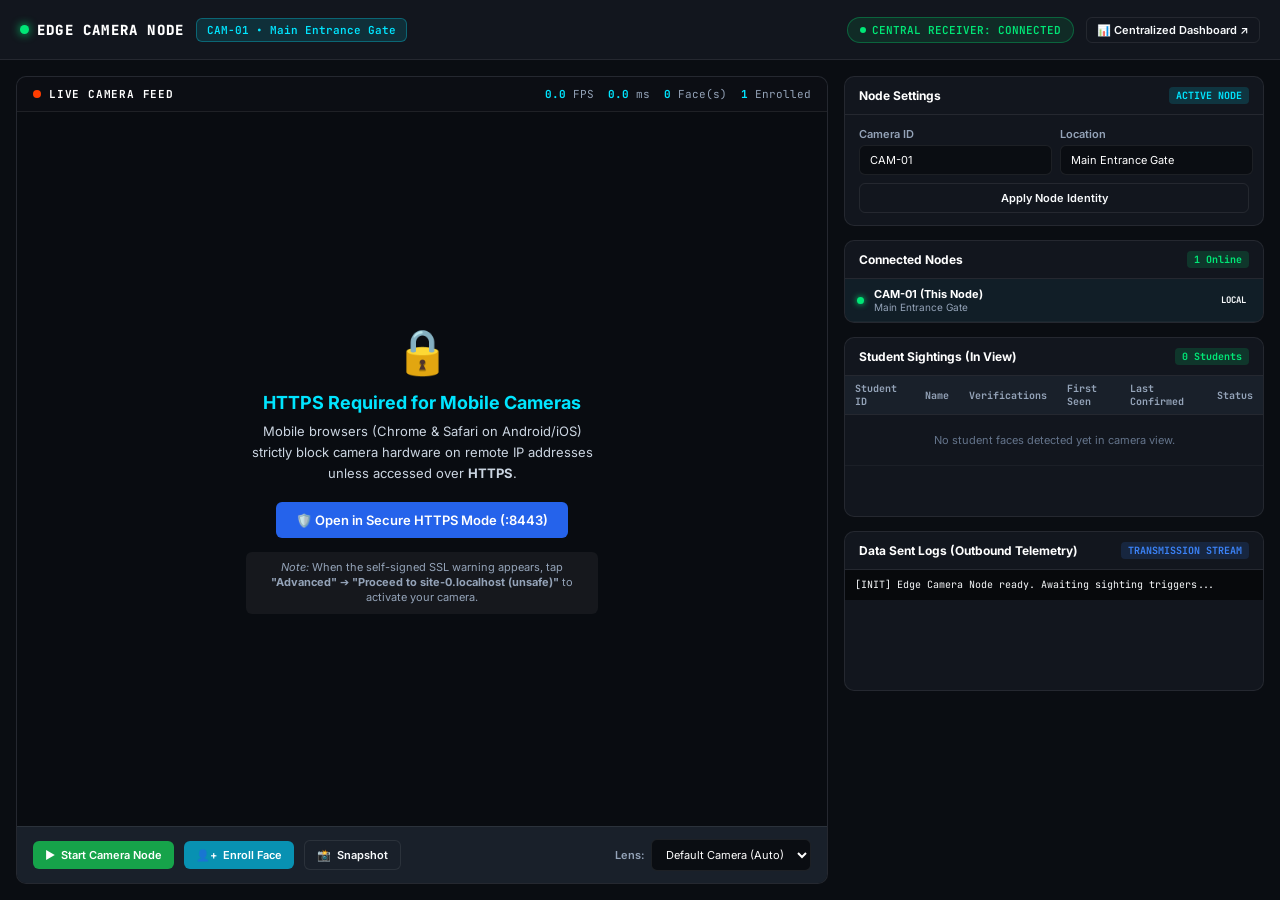
==== web_node/static/index.html @ 107c3bbb "love fix" ====
<!DOCTYPE html>
<html lang="en">
<head>
  <meta charset="UTF-8">
  <meta name="viewport" content="width=device-width, initial-scale=1.0, maximum-scale=1.0, user-scalable=no">
  <title>Edge Camera Node Station • Real-Time Face Recognition</title>
  <link rel="stylesheet" href="styles.css">
  <link rel="preconnect" href="https://fonts.googleapis.com">
  <link rel="preconnect" href="https://fonts.gstatic.com" crossorigin>
  <link href="https://fonts.googleapis.com/css2?family=JetBrains+Mono:wght@400;600;700&family=Inter:wght@400;500;600;700&display=swap" rel="stylesheet">
</head>
<body>
  <div class="node-app-shell">
    <!-- Top Header -->
    <header class="node-header">
      <div class="header-left">
        <div class="node-pulse">
          <span class="live-dot"></span>
          <span class="brand-text">EDGE CAMERA NODE</span>
        </div>
        <div class="header-node-badge" id="headerNodeBadge">CAM-01 • Main Entrance Gate</div>
      </div>

      <div class="header-right">
        <div class="status-chip" id="centralLinkStatus">
          <span class="chip-dot"></span>
          <span class="chip-text">CENTRAL RECEIVER: CONNECTED</span>
        </div>
        <a href="/dashboard" class="btn btn-outline btn-sm" target="_blank" title="Open Master Centralized Dashboard">
          📊 Centralized Dashboard ↗
        </a>
      </div>
    </header>

    <!-- Main Workspace -->
    <main class="node-main-layout">
      <!-- Left Column: Camera Viewport -->
      <section class="camera-viewport-card">
        <div class="viewport-hud-bar">
          <div class="hud-left">
            <span class="rec-indicator"></span>
            <span class="hud-title">LIVE CAMERA FEED</span>
          </div>
          <div class="viewport-metrics">
            <span class="metric-item"><strong id="metricFps">0.0</strong> FPS</span>
            <span class="metric-item"><strong id="metricLatency">0.0</strong> ms</span>
            <span class="metric-item"><strong id="metricFaces">0</strong> Face(s)</span>
            <span class="metric-item"><strong id="metricEnrolled">1</strong> Enrolled</span>
          </div>
        </div>

        <!-- Video Screen Container -->
        <div class="viewport-screen-container">
          <video id="webcamVideo" autoplay playsinline muted></video>
          <canvas id="outputCanvas"></canvas>

          <!-- Sighting Broadcast Banner -->
          <div class="event-banner" id="eventBanner">
            <div class="banner-icon">⚡</div>
            <div class="banner-content">
              <span class="banner-title">SIGHTING VERIFIED & DISPATCHED</span>
              <span class="banner-desc" id="bannerDesc">Student [2410719] Pranjal yadav • 100% Match</span>
            </div>
            <span class="banner-badge">ACK RECEIVED</span>
          </div>

          <!-- Standby Overlay -->
          <div class="standby-overlay" id="standbyOverlay">
            <div class="standby-box" id="standbyBox">
              <div class="standby-icon">📷</div>
              <h3>Camera Node Standby</h3>
              <p>Click "Start Camera Node" below to stream live video to the YuNet + SFace recognition pipeline.</p>
              <button class="btn btn-primary btn-lg" id="btnStartOverlay">
                ▶ Start Camera Node
              </button>
            </div>
          </div>
        </div>

        <!-- Camera Toolbar -->
        <div class="camera-toolbar">
          <div class="toolbar-left">
            <button class="btn btn-success" id="btnToggleCamera">
              <span class="btn-icon">▶</span> <span id="btnCameraText">Start Camera Node</span>
            </button>
            <button class="btn btn-accent" id="btnEnrollModal" title="Enroll Face currently in view">
              <span class="btn-icon">👤+</span> Enroll Face
            </button>
            <button class="btn btn-secondary" id="btnSnapshot" title="Save annotated snapshot">
              <span class="btn-icon">📸</span> Snapshot
            </button>
          </div>

          <div class="toolbar-right">
            <div class="control-group">
              <label for="cameraSelect">Lens:</label>
              <select id="cameraSelect" class="form-select"></select>
            </div>
          </div>
        </div>
      </section>

      <!-- Right Column: Settings, Connected Nodes, Deduplicated Student Logs & Data Sent Logs -->
      <aside class="node-sidebar">

        <!-- 1. Node Settings Card -->
        <div class="card settings-card">
          <div class="card-header">
            <h4>Node Settings</h4>
            <span class="pill-badge pill-cyan">ACTIVE NODE</span>
          </div>
          <div class="card-body">
            <div class="form-row">
              <div class="form-group">
                <label for="inputCameraId">Camera ID</label>
                <input type="text" id="inputCameraId" class="form-input" value="CAM-01">
              </div>
              <div class="form-group">
                <label for="inputLocation">Location</label>
                <input type="text" id="inputLocation" class="form-input" value="Main Entrance Gate">
              </div>
            </div>
            <button class="btn btn-outline btn-block" id="btnApplyConfig">Apply Node Identity</button>
          </div>
        </div>

        <!-- 2. Connected Nodes Card -->
        <div class="card connected-nodes-card">
          <div class="card-header">
            <h4>Connected Nodes</h4>
            <span class="pill-badge pill-green" id="connectedCountBadge">1 Online</span>
          </div>
          <div class="card-body p-0">
            <div class="connected-list" id="connectedNodesList">
              <div class="connected-item current">
                <div class="node-dot online"></div>
                <div class="node-info">
                  <span class="node-name" id="sidebarCurrentNode">CAM-01 (This Node)</span>
                  <span class="node-sub" id="sidebarCurrentLoc">Main Entrance Gate</span>
                </div>
                <span class="node-badge">LOCAL</span>
              </div>
            </div>
          </div>
        </div>

        <!-- 3. Student Sightings Log (Deduplicated - Show Once Even If Verified Multiple Times) -->
        <div class="card student-log-card">
          <div class="card-header">
            <h4>Student Sightings (In View)</h4>
            <span class="pill-badge pill-green" id="studentCountBadge">0 Students</span>
          </div>
          <div class="card-body p-0">
            <div class="student-table-wrap">
              <table class="student-table">
                <thead>
                  <tr>
                    <th>Student ID</th>
                    <th>Name</th>
                    <th>Verifications</th>
                    <th>First Seen</th>
                    <th>Last Confirmed</th>
                    <th>Status</th>
                  </tr>
                </thead>
                <tbody id="studentTableBody">
                  <tr class="empty-row">
                    <td colspan="6">No student faces detected yet in camera view.</td>
                  </tr>
                </tbody>
              </table>
            </div>
          </div>
        </div>

        <!-- 4. Data Sent Logs (Transmission Terminal) -->
        <div class="card data-sent-card">
          <div class="card-header">
            <h4>Data Sent Logs (Outbound Telemetry)</h4>
            <span class="pill-badge pill-terminal">TRANSMISSION STREAM</span>
          </div>
          <div class="card-body p-0">
            <div class="terminal-log-wrap" id="dataSentTerminal">
              <div class="term-line info">[INIT] Edge Camera Node ready. Awaiting sighting triggers...</div>
            </div>
          </div>
        </div>

      </aside>
    </main>

    <!-- Quick Face Enrollment Modal -->
    <div class="modal-backdrop" id="enrollModal">
      <div class="modal-dialog">
        <div class="modal-header">
          <h3>Enroll Authorized Student Face</h3>
          <button class="modal-close" id="btnCloseModal">&times;</button>
        </div>
        <div class="modal-body">
          <p class="modal-sub">The face currently detected by this camera node will be extracted into a 128-d biometric template.</p>
          <div class="enroll-preview-box">
            <canvas id="enrollCanvas"></canvas>
            <div class="enroll-preview-caption">Frame Captured from Camera Node</div>
          </div>
          <div class="form-group">
            <label for="enrollStudentId">Student ID *</label>
            <input type="text" id="enrollStudentId" class="form-input" placeholder="e.g. 2410719" required>
          </div>
          <div class="form-group">
            <label for="enrollName">Full Name *</label>
            <input type="text" id="enrollName" class="form-input" placeholder="e.g. Pranjal yadav" required>
          </div>
          <div class="form-row">
            <div class="form-group">
              <label for="enrollDept">Department</label>
              <input type="text" id="enrollDept" class="form-input" value="Engineering">
            </div>
            <div class="form-group">
              <label for="enrollBatch">Batch</label>
              <input type="text" id="enrollBatch" class="form-input" value="2026">
            </div>
          </div>
          <div class="modal-error" id="enrollError"></div>
        </div>
        <div class="modal-footer">
          <button class="btn btn-secondary" id="btnCancelEnroll">Cancel</button>
          <button class="btn btn-primary" id="btnSubmitEnroll">Save & Enroll Template</button>
        </div>
      </div>
    </div>
  </div>

  <script src="app.js"></script>
</body>
</html>
---- web_node/static/styles.css ----
/* ==============================================================================
   Edge Camera Node & Centralized Dashboard Stylesheet
   Modern Cyber/Dark Slate Theme - Minimal Node & Comprehensive Dashboard
   ============================================================================== */

:root {
  --bg-primary: #0a0d12;
  --bg-secondary: #12161e;
  --bg-tertiary: #19202a;
  --bg-terminal: #07090c;
  
  --border-subtle: rgba(255, 255, 255, 0.08);
  --border-medium: rgba(255, 255, 255, 0.16);
  --border-focus: #00e5ff;

  --text-main: #f8fafc;
  --text-muted: #94a3b8;
  --text-dim: #64748b;

  --accent-cyan: #00e5ff;
  --accent-green: #00e676;
  --accent-amber: #ffb300;
  --accent-red: #ff3d00;
  --accent-blue: #3b82f6;

  --font-mono: 'JetBrains Mono', monospace;
  --font-sans: 'Inter', system-ui, -apple-system, sans-serif;
  --radius-sm: 6px;
  --radius-md: 10px;
  --radius-lg: 16px;
}

* {
  box-sizing: border-box;
  margin: 0;
  padding: 0;
  -webkit-tap-highlight-color: transparent;
}

body {
  background-color: var(--bg-primary);
  color: var(--text-main);
  font-family: var(--font-sans);
  min-height: 100vh;
  -webkit-font-smoothing: antialiased;
}

/* ==============================================================================
   PART 1: MINIMAL EDGE CAMERA NODE APP (/)
   ============================================================================== */
.node-app-shell {
  display: flex;
  flex-direction: column;
  height: 100vh;
  overflow: hidden;
}

/* Header */
.node-header {
  height: 60px;
  background-color: var(--bg-secondary);
  border-bottom: 1px solid var(--border-subtle);
  display: flex;
  align-items: center;
  justify-content: space-between;
  padding: 0 20px;
  flex-shrink: 0;
  gap: 16px;
  z-index: 10;
}

.header-left, .header-right {
  display: flex;
  align-items: center;
  gap: 12px;
}

.node-pulse {
  display: flex;
  align-items: center;
  gap: 8px;
}

.live-dot {
  width: 9px;
  height: 9px;
  background-color: var(--accent-green);
  border-radius: 50%;
  box-shadow: 0 0 10px var(--accent-green);
  animation: pulse-dot 1.8s infinite ease-in-out;
}

@keyframes pulse-dot {
  0% { transform: scale(0.9); opacity: 0.7; box-shadow: 0 0 4px var(--accent-green); }
  50% { transform: scale(1.2); opacity: 1; box-shadow: 0 0 12px var(--accent-green); }
  100% { transform: scale(0.9); opacity: 0.7; box-shadow: 0 0 4px var(--accent-green); }
}

.brand-text {
  font-family: var(--font-mono);
  font-weight: 800;
  font-size: 14px;
  letter-spacing: 1.2px;
  color: #fff;
}

.header-node-badge {
  background: rgba(0, 229, 255, 0.12);
  color: var(--accent-cyan);
  border: 1px solid rgba(0, 229, 255, 0.3);
  padding: 4px 10px;
  border-radius: var(--radius-sm);
  font-size: 11px;
  font-family: var(--font-mono);
  font-weight: 600;
}

.status-chip {
  display: flex;
  align-items: center;
  gap: 6px;
  background: rgba(0, 230, 118, 0.1);
  border: 1px solid rgba(0, 230, 118, 0.3);
  color: var(--accent-green);
  padding: 5px 12px;
  border-radius: 20px;
  font-size: 11px;
  font-weight: 600;
  font-family: var(--font-mono);
}

.status-chip .chip-dot {
  width: 6px;
  height: 6px;
  border-radius: 50%;
  background-color: currentColor;
}

/* Main Layout Grid */
.node-main-layout {
  flex: 1;
  display: grid;
  grid-template-columns: 1fr 420px;
  gap: 16px;
  padding: 16px;
  overflow: hidden;
}

/* Left Column: Viewport */
.camera-viewport-card {
  background: var(--bg-secondary);
  border: 1px solid var(--border-subtle);
  border-radius: var(--radius-md);
  display: flex;
  flex-direction: column;
  overflow: hidden;
}

.viewport-hud-bar {
  padding: 10px 16px;
  background: rgba(0, 0, 0, 0.35);
  border-bottom: 1px solid var(--border-subtle);
  display: flex;
  align-items: center;
  justify-content: space-between;
}

.hud-left {
  display: flex;
  align-items: center;
  gap: 8px;
}

.rec-indicator {
  width: 8px;
  height: 8px;
  background-color: var(--accent-red);
  border-radius: 50%;
  animation: pulse-red 1.5s infinite;
}

@keyframes pulse-red {
  0%, 100% { opacity: 1; transform: scale(1); }
  50% { opacity: 0.4; transform: scale(0.9); }
}

.hud-title {
  font-size: 11px;
  font-weight: 700;
  letter-spacing: 0.8px;
  font-family: var(--font-mono);
  color: #fff;
}

.viewport-metrics {
  display: flex;
  align-items: center;
  gap: 14px;
  font-family: var(--font-mono);
  font-size: 11px;
  color: var(--text-muted);
}

.metric-item strong { color: var(--accent-cyan); }

/* Screen Viewfinder */
.viewport-screen-container {
  flex: 1;
  background: #000;
  position: relative;
  display: flex;
  align-items: center;
  justify-content: center;
  overflow: hidden;
  min-height: 380px;
}

#webcamVideo {
  position: absolute;
  top: 0;
  left: 0;
  width: 1px;
  height: 1px;
  opacity: 0;
  pointer-events: none;
  z-index: -1;
}

#outputCanvas {
  max-width: 100%;
  max-height: 100%;
  width: auto;
  height: auto;
  object-fit: contain;
  display: block;
}

/* Event Flash Banner */
.event-banner {
  position: absolute;
  top: 14px;
  left: 16px;
  right: 16px;
  background: rgba(0, 230, 118, 0.94);
  color: #032b0f;
  padding: 10px 16px;
  border-radius: var(--radius-sm);
  display: flex;
  align-items: center;
  gap: 12px;
  box-shadow: 0 4px 20px rgba(0, 230, 118, 0.4);
  transform: translateY(-80px);
  opacity: 0;
  transition: all 0.3s cubic-bezier(0.175, 0.885, 0.32, 1.275);
  pointer-events: none;
  z-index: 10;
}

.event-banner.active { transform: translateY(0); opacity: 1; }
.banner-icon { font-size: 20px; }
.banner-content { flex: 1; display: flex; flex-direction: column; }
.banner-title { font-size: 10px; font-weight: 800; font-family: var(--font-mono); }
.banner-desc { font-size: 12px; font-weight: 600; }
.banner-badge {
  background: #054017;
  color: #fff;
  padding: 4px 8px;
  border-radius: 4px;
  font-size: 10px;
  font-weight: 700;
  font-family: var(--font-mono);
}

/* Standby */
.standby-overlay {
  position: absolute;
  inset: 0;
  background: rgba(10, 13, 18, 0.95);
  display: flex;
  align-items: center;
  justify-content: center;
  z-index: 5;
}

.standby-overlay.hidden { display: none; }

.standby-box {
  text-align: center;
  max-width: 400px;
  padding: 24px;
}

.standby-icon { font-size: 44px; margin-bottom: 14px; }
.standby-box h3 { font-size: 18px; margin-bottom: 8px; color: #fff; }
.standby-box p { font-size: 13px; color: var(--text-muted); margin-bottom: 20px; line-height: 1.5; }

/* Camera Toolbar */
.camera-toolbar {
  padding: 12px 16px;
  background: var(--bg-tertiary);
  border-top: 1px solid var(--border-subtle);
  display: flex;
  align-items: center;
  justify-content: space-between;
  gap: 12px;
  flex-wrap: wrap;
}

.toolbar-left, .toolbar-right {
  display: flex;
  align-items: center;
  gap: 10px;
}

.control-group {
  display: flex;
  align-items: center;
  gap: 6px;
  font-size: 11px;
  color: var(--text-muted);
}

/* Right Sidebar */
.node-sidebar {
  display: flex;
  flex-direction: column;
  gap: 14px;
  overflow-y: auto;
}

.card {
  background: var(--bg-secondary);
  border: 1px solid var(--border-subtle);
  border-radius: var(--radius-md);
  display: flex;
  flex-direction: column;
  overflow: hidden;
}

.card-header {
  padding: 10px 14px;
  border-bottom: 1px solid var(--border-subtle);
  display: flex;
  align-items: center;
  justify-content: space-between;
}

.card-header h4 {
  font-size: 12px;
  font-weight: 700;
  color: #fff;
}

.pill-badge {
  font-size: 10px;
  font-family: var(--font-mono);
  padding: 2px 7px;
  border-radius: 4px;
  font-weight: 700;
}

.pill-cyan { background: rgba(0, 229, 255, 0.15); color: var(--accent-cyan); }
.pill-green { background: rgba(0, 230, 118, 0.15); color: var(--accent-green); }
.pill-terminal { background: rgba(59, 130, 246, 0.15); color: var(--accent-blue); }

.card-body { padding: 12px 14px; }
.card-body.p-0 { padding: 0; }

/* Forms */
.form-group {
  margin-bottom: 8px;
  display: flex;
  flex-direction: column;
  gap: 4px;
}

.form-row {
  display: grid;
  grid-template-columns: 1fr 1fr;
  gap: 8px;
}

label {
  font-size: 11px;
  font-weight: 600;
  color: var(--text-muted);
}

.form-input, .form-select {
  background: var(--bg-primary);
  border: 1px solid var(--border-subtle);
  border-radius: var(--radius-sm);
  padding: 7px 10px;
  color: #fff;
  font-size: 11px;
  font-family: var(--font-sans);
  outline: none;
}

.form-input:focus, .form-select:focus {
  border-color: var(--border-focus);
}

.form-input-sm {
  padding: 5px 8px;
  font-size: 11px;
}

/* Buttons */
.btn {
  display: inline-flex;
  align-items: center;
  gap: 6px;
  padding: 7px 12px;
  font-size: 11px;
  font-weight: 600;
  border-radius: var(--radius-sm);
  border: none;
  cursor: pointer;
  transition: all 0.2s;
  font-family: var(--font-sans);
  text-decoration: none;
}

.btn-primary { background: #2563eb; color: #fff; }
.btn-primary:hover { background: #1d4ed8; }

.btn-success { background: #16a34a; color: #fff; }
.btn-success:hover { background: #15803d; }

.btn-accent { background: #0891b2; color: #fff; }
.btn-accent:hover { background: #0e7490; }

.btn-secondary { background: var(--bg-tertiary); color: var(--text-main); border: 1px solid var(--border-subtle); }
.btn-secondary:hover { background: #222b38; }

.btn-outline { background: transparent; border: 1px solid var(--border-subtle); color: var(--text-main); }
.btn-outline:hover { border-color: var(--accent-cyan); color: var(--accent-cyan); }

.btn-block { width: 100%; justify-content: center; }
.btn-sm { padding: 5px 10px; font-size: 11px; }
.btn-lg { padding: 10px 20px; font-size: 13px; }

/* 2. Connected Nodes List */
.connected-list {
  display: flex;
  flex-direction: column;
}

.connected-item {
  padding: 8px 12px;
  border-bottom: 1px solid rgba(255, 255, 255, 0.04);
  display: flex;
  align-items: center;
  gap: 10px;
  font-size: 11px;
}

.connected-item.current {
  background: rgba(0, 229, 255, 0.04);
}

.node-dot {
  width: 7px;
  height: 7px;
  border-radius: 50%;
  flex-shrink: 0;
}

.node-dot.online { background-color: var(--accent-green); box-shadow: 0 0 6px var(--accent-green); }
.node-dot.offline { background-color: var(--accent-red); }

.node-info {
  flex: 1;
  display: flex;
  flex-direction: column;
}

.node-name { font-weight: 700; color: #fff; }
.node-sub { font-size: 10px; color: var(--text-muted); }

.node-badge {
  font-size: 9px;
  font-family: var(--font-mono);
  padding: 2px 5px;
  border-radius: 3px;
  font-weight: 700;
}

.badge-local { background: rgba(0, 229, 255, 0.2); color: var(--accent-cyan); }
.badge-peer { background: rgba(0, 230, 118, 0.2); color: var(--accent-green); }
.badge-off { background: rgba(255, 61, 0, 0.2); color: var(--accent-red); }

/* 3. Deduplicated Student Sighting Table */
.student-log-card {
  min-height: 180px;
}

.student-table-wrap {
  max-height: 200px;
  overflow-y: auto;
}

.student-table {
  width: 100%;
  border-collapse: collapse;
  font-size: 11px;
}

.student-table th {
  background: var(--bg-tertiary);
  color: var(--text-muted);
  font-family: var(--font-mono);
  font-size: 10px;
  padding: 6px 10px;
  text-align: left;
  border-bottom: 1px solid var(--border-subtle);
  position: sticky;
  top: 0;
}

.student-table td {
  padding: 7px 10px;
  border-bottom: 1px solid rgba(255, 255, 255, 0.04);
}

.student-row {
  transition: background 0.3s;
}

.student-row.flash-row {
  background: rgba(0, 230, 118, 0.15) !important;
}

.tag-status {
  padding: 2px 6px;
  border-radius: 3px;
  font-size: 9px;
  font-weight: 700;
  font-family: var(--font-mono);
}

.tag-verified { background: rgba(0, 230, 118, 0.2); color: var(--accent-green); }

.empty-row td {
  text-align: center;
  color: var(--text-dim);
  padding: 18px;
}

/* 4. Data Sent Logs (Terminal) */
.data-sent-card {
  min-height: 160px;
}

.terminal-log-wrap {
  background: var(--bg-terminal);
  max-height: 180px;
  overflow-y: auto;
  padding: 8px 10px;
  font-family: var(--font-mono);
  font-size: 10px;
  display: flex;
  flex-direction: column;
  gap: 4px;
}

.term-line {
  line-height: 1.4;
  word-break: break-all;
}

.term-time { color: var(--text-dim); }
.term-tag {
  padding: 1px 4px;
  border-radius: 2px;
  font-weight: 700;
  font-size: 9px;
}

.tag-sent { background: rgba(0, 230, 118, 0.2); color: var(--accent-green); }
.tag-success { background: rgba(0, 229, 255, 0.2); color: var(--accent-cyan); }
.tag-warn { background: rgba(255, 179, 0, 0.2); color: var(--accent-amber); }
.tag-info { background: rgba(255, 255, 255, 0.1); color: var(--text-muted); }

/* ==============================================================================
   PART 2: CENTRALIZED DASHBOARD STYLES (/dashboard)
   ============================================================================== */
.dashboard-body {
  background-color: var(--bg-primary);
  overflow-y: auto;
}

.dash-shell {
  max-width: 1400px;
  margin: 0 auto;
  padding: 16px 20px 40px;
  display: flex;
  flex-direction: column;
  gap: 20px;
}

.dash-header {
  background: var(--bg-secondary);
  border: 1px solid var(--border-subtle);
  border-radius: var(--radius-md);
  padding: 16px 20px;
  display: flex;
  align-items: center;
  justify-content: space-between;
  flex-wrap: wrap;
  gap: 16px;
}

.dash-brand {
  display: flex;
  align-items: center;
  gap: 12px;
}

.dash-pulse-badge {
  display: flex;
  align-items: center;
  gap: 8px;
}

.dash-brand-title {
  font-family: var(--font-mono);
  font-size: 15px;
  font-weight: 800;
  letter-spacing: 1px;
  color: #fff;
}

.dash-env-tag {
  background: rgba(59, 130, 246, 0.15);
  color: var(--accent-blue);
  border: 1px solid rgba(59, 130, 246, 0.3);
  padding: 2px 8px;
  border-radius: 4px;
  font-size: 10px;
  font-family: var(--font-mono);
  font-weight: 700;
}

.dash-stats-bar {
  display: flex;
  align-items: center;
  gap: 16px;
}

.dash-stat-box {
  display: flex;
  flex-direction: column;
  align-items: center;
  background: var(--bg-primary);
  border: 1px solid var(--border-subtle);
  padding: 6px 14px;
  border-radius: var(--radius-sm);
  min-width: 80px;
}

.stat-num {
  font-family: var(--font-mono);
  font-size: 16px;
  font-weight: 800;
  color: var(--accent-cyan);
}

.stat-lbl {
  font-size: 9px;
  color: var(--text-muted);
  text-transform: uppercase;
  letter-spacing: 0.5px;
}

/* Sections */
.dash-section {
  display: flex;
  flex-direction: column;
  gap: 12px;
}

.section-title-bar {
  display: flex;
  align-items: center;
  justify-content: space-between;
  flex-wrap: wrap;
  gap: 10px;
}

.title-left {
  display: flex;
  align-items: center;
  gap: 8px;
}

.title-left h3 {
  font-size: 14px;
  font-weight: 700;
  color: #fff;
}

.sec-icon { font-size: 16px; }

.title-actions {
  display: flex;
  align-items: center;
  gap: 8px;
}

/* ==============================================================================
   DYNAMIC TOPOLOGICAL CAMERA MAP
   ============================================================================== */
.topo-map-section {
  margin-bottom: 8px;
}

.sec-sub {
  font-size: 11px;
  color: var(--text-muted);
  font-weight: normal;
  margin-top: 2px;
}

.map-legend-bar {
  display: flex;
  align-items: center;
  gap: 14px;
  background: var(--bg-primary);
  border: 1px solid var(--border-subtle);
  padding: 6px 14px;
  border-radius: var(--radius-sm);
  font-size: 11px;
  color: var(--text-muted);
  flex-wrap: wrap;
}

.legend-item {
  display: flex;
  align-items: center;
  gap: 6px;
}

.legend-swatch {
  width: 10px;
  height: 10px;
  border-radius: 50%;
  display: inline-block;
}

.swatch-gray {
  background: #334155;
  border: 1px solid #64748b;
}

.swatch-green-1 {
  background: #14532d;
  border: 1px solid #4ade80;
}

.swatch-green-2 {
  background: #047857;
  border: 1px solid #10b981;
}

.swatch-green-3 {
  background: #00ff88;
  border: 1px solid #ffffff;
  box-shadow: 0 0 8px #00ff88;
}

.legend-arrow-icon {
  color: #00ff88;
  font-weight: 800;
  font-size: 12px;
}

.topo-map-card {
  background: var(--bg-secondary);
  border: 1px solid var(--border-medium);
  border-radius: var(--radius-lg);
  overflow: hidden;
  box-shadow: 0 8px 24px rgba(0, 0, 0, 0.45);
  display: flex;
  flex-direction: column;
}

.topo-map-canvas-wrap {
  position: relative;
  width: 100%;
  height: 340px;
  background: radial-gradient(circle at center, #131a26 0%, #0a0d14 100%);
  overflow: hidden;
}

.topo-svg {
  width: 100%;
  height: 100%;
  display: block;
}

/* Empty overlay */
.topo-empty-overlay {
  position: absolute;
  inset: 0;
  display: flex;
  align-items: center;
  justify-content: center;
  background: rgba(10, 13, 20, 0.75);
  backdrop-filter: blur(2px);
  z-index: 5;
}

.topo-empty-inner {
  text-align: center;
  max-width: 400px;
  padding: 20px;
}

.topo-empty-radar {
  font-size: 32px;
  display: block;
  margin-bottom: 8px;
  animation: pulse-dot 2s infinite ease-in-out;
}

.topo-empty-inner h4 {
  font-size: 15px;
  font-weight: 700;
  color: #fff;
  margin-bottom: 6px;
}

.topo-empty-inner p {
  font-size: 12px;
  color: var(--text-muted);
  line-height: 1.5;
}

/* SVG Node and Edge styles */
.topo-node-group {
  cursor: pointer;
  transition: transform 0.3s ease;
}

.topo-node-group:hover {
  filter: drop-shadow(0 0 10px rgba(0, 229, 255, 0.6));
}

.node-center-circle {
  transition: fill 0.6s ease, stroke 0.6s ease, filter 0.6s ease;
}

.node-pulse-ring {
  animation: radarWave 2s infinite ease-out;
  transform-origin: center;
}

@keyframes radarWave {
  0% { r: 32; opacity: 0.9; }
  100% { r: 52; opacity: 0; }
}

.node-label-id {
  font-family: var(--font-mono);
  font-size: 13px;
  font-weight: 700;
  fill: #ffffff;
  letter-spacing: 0.5px;
}

.node-label-loc {
  font-family: var(--font-sans);
  font-size: 11px;
  fill: #94a3b8;
}

/* Edge Paths */
.topo-edge-path {
  fill: none;
  stroke: #00ff88;
  stroke-width: 3.5px;
  stroke-dasharray: 8 5;
  animation: flowDash 1.2s linear infinite;
  filter: drop-shadow(0 0 6px rgba(0, 255, 136, 0.8));
}

@keyframes flowDash {
  to {
    stroke-dashoffset: -26;
  }
}

/* Bottom Ticker */
.topo-footer-bar {
  background: var(--bg-tertiary);
  border-top: 1px solid var(--border-subtle);
  padding: 8px 16px;
  display: flex;
  align-items: center;
  justify-content: space-between;
  font-size: 11px;
}

.topo-footer-left {
  display: flex;
  align-items: center;
  gap: 8px;
  color: var(--text-muted);
  font-family: var(--font-mono);
}

.topo-footer-right {
  color: var(--text-main);
  font-size: 11px;
}

.ticker-highlight {
  color: var(--accent-green);
  font-weight: 700;
}

.ticker-transition-pill {
  background: rgba(0, 255, 136, 0.2);
  color: #00ff88;
  padding: 2px 6px;
  border-radius: 4px;
  font-weight: 700;
  font-family: var(--font-mono);
  margin-right: 6px;
}

/* Section 1: Multi-Camera Matrix */
.camera-matrix-grid {
  display: grid;
  grid-template-columns: repeat(auto-fill, minmax(290px, 1fr));
  gap: 14px;
}

.dash-cam-card {
  background: var(--bg-secondary);
  border: 1px solid var(--border-subtle);
  border-radius: var(--radius-md);
  overflow: hidden;
  display: flex;
  flex-direction: column;
}

.dash-cam-card.online { border-color: rgba(0, 230, 118, 0.3); }
.dash-cam-card.offline { opacity: 0.6; }

.dash-cam-header {
  padding: 8px 12px;
  background: rgba(0, 0, 0, 0.35);
  display: flex;
  align-items: center;
  justify-content: space-between;
}

.dash-cam-id {
  font-family: var(--font-mono);
  font-size: 12px;
  font-weight: 700;
  color: #fff;
}

.dash-cam-viewport {
  height: 160px;
  background: #000;
  display: flex;
  align-items: center;
  justify-content: center;
  overflow: hidden;
}

.dash-cam-viewport img {
  width: 100%;
  height: 100%;
  object-fit: cover;
}

.thumb-placeholder {
  color: var(--text-dim);
  font-size: 11px;
  font-family: var(--font-mono);
}

.dash-cam-details {
  padding: 10px 12px;
  display: flex;
  flex-direction: column;
  gap: 4px;
  font-size: 11px;
  color: var(--text-muted);
}

.detail-row {
  display: flex;
  justify-content: space-between;
}

.detail-row strong { color: #fff; }

.empty-matrix-msg {
  grid-column: 1 / -1;
  text-align: center;
  padding: 30px;
  color: var(--text-dim);
  background: var(--bg-secondary);
  border: 1px dashed var(--border-subtle);
  border-radius: var(--radius-md);
  font-size: 12px;
}

/* Section 2: Trajectories */
.trajectories-container {
  display: flex;
  flex-direction: column;
  gap: 10px;
}

.trajectory-card {
  background: var(--bg-secondary);
  border: 1px solid var(--border-subtle);
  border-left: 3px solid var(--accent-cyan);
  border-radius: var(--radius-sm);
  padding: 12px 16px;
  display: flex;
  flex-direction: column;
  gap: 6px;
}

.traj-top {
  display: flex;
  justify-content: space-between;
  align-items: center;
}

.traj-name {
  font-size: 13px;
  font-weight: 700;
  color: #fff;
}

.traj-id {
  color: var(--accent-cyan);
  font-family: var(--font-mono);
}

.traj-sub {
  font-size: 11px;
  color: var(--text-muted);
}

.traj-flow-wrap {
  margin-top: 4px;
  font-size: 11px;
  color: var(--text-muted);
  display: flex;
  align-items: center;
  gap: 8px;
  flex-wrap: wrap;
}

.flow-steps {
  display: flex;
  align-items: center;
  gap: 6px;
  flex-wrap: wrap;
}

.flow-node {
  background: var(--bg-tertiary);
  padding: 3px 8px;
  border-radius: 4px;
  font-family: var(--font-mono);
  font-size: 11px;
  color: #fff;
  border: 1px solid rgba(0, 229, 255, 0.2);
}

.flow-node small { color: var(--text-muted); }
.flow-arrow { color: var(--accent-cyan); font-weight: 800; }

/* Section 3: Central Table */
.table-scroll-container {
  max-height: 380px;
  overflow-y: auto;
}

.dash-table {
  width: 100%;
  border-collapse: collapse;
  font-size: 11px;
}

.dash-table th {
  background: var(--bg-tertiary);
  color: var(--text-muted);
  font-family: var(--font-mono);
  font-size: 10px;
  padding: 8px 12px;
  text-align: left;
  border-bottom: 1px solid var(--border-subtle);
  position: sticky;
  top: 0;
  z-index: 2;
}

.dash-table td {
  padding: 8px 12px;
  border-bottom: 1px solid rgba(255, 255, 255, 0.04);
}

.dash-table tr:hover { background: rgba(255, 255, 255, 0.02); }

.badge-cam {
  background: rgba(0, 229, 255, 0.15);
  color: var(--accent-cyan);
  font-family: var(--font-mono);
  font-weight: 700;
  font-size: 10px;
  padding: 2px 6px;
  border-radius: 3px;
}

/* Section 4: Biometrics Directory */
.enrolled-students-grid {
  display: grid;
  grid-template-columns: repeat(auto-fill, minmax(260px, 1fr));
  gap: 12px;
}

.student-card {
  background: var(--bg-secondary);
  border: 1px solid var(--border-subtle);
  border-radius: var(--radius-md);
  padding: 12px 14px;
  display: flex;
  align-items: center;
  gap: 12px;
}

.student-avatar {
  font-size: 26px;
  background: var(--bg-tertiary);
  width: 44px;
  height: 44px;
  border-radius: 50%;
  display: flex;
  align-items: center;
  justify-content: center;
}

.student-info { flex: 1; }
.student-info h4 { font-size: 13px; color: #fff; margin-bottom: 2px; }
.student-id-tag { font-family: var(--font-mono); font-size: 11px; color: var(--accent-cyan); }
.student-meta { font-size: 10px; color: var(--text-dim); }

/* Modal */
.modal-backdrop {
  position: fixed;
  inset: 0;
  background: rgba(0, 0, 0, 0.8);
  backdrop-filter: blur(4px);
  display: flex;
  align-items: center;
  justify-content: center;
  z-index: 100;
  opacity: 0;
  pointer-events: none;
  transition: opacity 0.2s;
}

.modal-backdrop.active { opacity: 1; pointer-events: auto; }

.modal-dialog {
  background: var(--bg-secondary);
  border: 1px solid var(--border-medium);
  border-radius: var(--radius-lg);
  width: 100%;
  max-width: 440px;
  overflow: hidden;
}

.modal-header {
  padding: 14px 18px;
  border-bottom: 1px solid var(--border-subtle);
  display: flex;
  align-items: center;
  justify-content: space-between;
}

.modal-header h3 { font-size: 14px; color: #fff; }
.modal-close { background: none; border: none; color: var(--text-muted); font-size: 22px; cursor: pointer; }
.modal-body { padding: 18px; }
.modal-sub { font-size: 11px; color: var(--text-muted); margin-bottom: 12px; }
.enroll-preview-box { background: #000; border-radius: var(--radius-sm); padding: 6px; text-align: center; margin-bottom: 12px; }
#enrollCanvas { max-width: 100%; max-height: 140px; border-radius: 4px; display: block; margin: 0 auto; }
.enroll-preview-caption { font-size: 9px; color: var(--text-dim); margin-top: 4px; font-family: var(--font-mono); }
.modal-error { color: var(--accent-red); font-size: 11px; margin-top: 6px; display: none; }
.modal-footer { padding: 12px 18px; background: var(--bg-tertiary); border-top: 1px solid var(--border-subtle); display: flex; justify-content: flex-end; gap: 8px; }

/* Tab Pills */
.tab-pill-group {
  display: inline-flex;
  background: var(--bg-primary);
  padding: 3px;
  border-radius: var(--radius-sm);
  border: 1px solid var(--border-subtle);
  gap: 4px;
}

.tab-pill {
  background: transparent;
  border: none;
  color: var(--text-muted);
  font-family: var(--font-sans);
  font-size: 11px;
  font-weight: 600;
  padding: 5px 12px;
  border-radius: 4px;
  cursor: pointer;
  transition: all 0.2s ease;
}

.tab-pill:hover {
  color: var(--text-main);
}

.tab-pill.active {
  background: var(--bg-tertiary);
  color: var(--accent-cyan);
  border: 1px solid rgba(0, 229, 255, 0.3);
  box-shadow: 0 1px 3px rgba(0, 0, 0, 0.4);
}

.dash-cam-loc {
  font-size: 11px;
  color: var(--text-muted);
  font-weight: normal;
  margin-left: 4px;
}

.code-id {
  font-family: var(--font-mono);
  color: var(--accent-cyan);
  letter-spacing: 0.5px;
}

/* Responsive */
@media (max-width: 900px) {
  .node-app-shell { height: auto; overflow: visible; }
  .node-main-layout { grid-template-columns: 1fr; height: auto; overflow: visible; }
  .viewport-screen-container { min-height: 300px; }
}
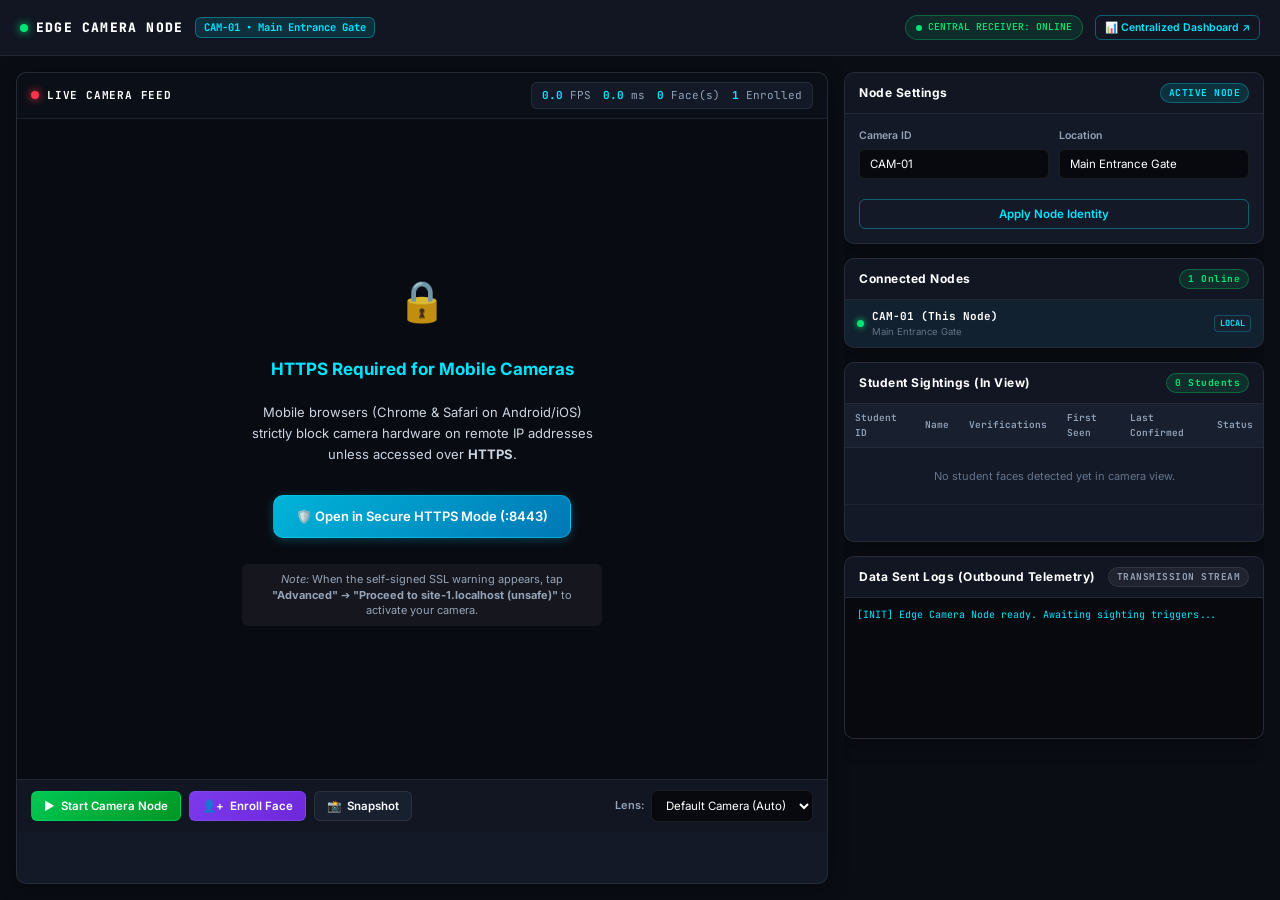
==== commit 9a66494f: "feat: separate client camera and central dashboard, side-by-side topology layout, mobile responsive " ====
--- a/web_node/static/index.html
+++ b/web_node/static/index.html
@@ -24,7 +24,7 @@
       <div class="header-right">
         <div class="status-chip" id="centralLinkStatus">
           <span class="chip-dot"></span>
-          <span class="chip-text">CENTRAL RECEIVER: CONNECTED</span>
+          <span class="chip-text">CENTRAL RECEIVER: ONLINE</span>
         </div>
         <a href="/dashboard" class="btn btn-outline btn-sm" target="_blank" title="Open Master Centralized Dashboard">
           📊 Centralized Dashboard ↗
@@ -51,14 +51,14 @@
 
         <!-- Video Screen Container -->
         <div class="viewport-screen-container">
-          <video id="webcamVideo" autoplay playsinline muted></video>
+          <video id="webcamVideo" autoplay playsinline webkit-playsinline muted></video>
           <canvas id="outputCanvas"></canvas>
 
           <!-- Sighting Broadcast Banner -->
           <div class="event-banner" id="eventBanner">
             <div class="banner-icon">⚡</div>
             <div class="banner-content">
-              <span class="banner-title">SIGHTING VERIFIED & DISPATCHED</span>
+              <span class="banner-title">SIGHTING VERIFIED &amp; DISPATCHED</span>
               <span class="banner-desc" id="bannerDesc">Student [2410719] Pranjal yadav • 100% Match</span>
             </div>
             <span class="banner-badge">ACK RECEIVED</span>
@@ -144,7 +144,7 @@
           </div>
         </div>
 
-        <!-- 3. Student Sightings Log (Deduplicated - Show Once Even If Verified Multiple Times) -->
+        <!-- 3. Student Sightings Log (Deduplicated) -->
         <div class="card student-log-card">
           <div class="card-header">
             <h4>Student Sightings (In View)</h4>
@@ -173,7 +173,7 @@
           </div>
         </div>
 
-        <!-- 4. Data Sent Logs (Transmission Terminal) -->
+        <!-- 4. Data Sent Logs (Outbound Telemetry) -->
         <div class="card data-sent-card">
           <div class="card-header">
             <h4>Data Sent Logs (Outbound Telemetry)</h4>
@@ -224,7 +224,7 @@
         </div>
         <div class="modal-footer">
           <button class="btn btn-secondary" id="btnCancelEnroll">Cancel</button>
-          <button class="btn btn-primary" id="btnSubmitEnroll">Save & Enroll Template</button>
+          <button class="btn btn-primary" id="btnSubmitEnroll">Save &amp; Enroll Template</button>
         </div>
       </div>
     </div>
--- a/web_node/static/styles.css
+++ b/web_node/static/styles.css
@@ -1,17 +1,21 @@
 /* ==============================================================================
-   Edge Camera Node & Centralized Dashboard Stylesheet
-   Modern Cyber/Dark Slate Theme - Minimal Node & Comprehensive Dashboard
+   NetCam • Unified AI Command Center Dashboard Stylesheet
+   Modern Cyber/Dark Slate Theme with Left Sidebar Navigation
    ============================================================================== */
 
 :root {
-  --bg-primary: #0a0d12;
-  --bg-secondary: #12161e;
-  --bg-tertiary: #19202a;
-  --bg-terminal: #07090c;
-  
+  --bg-primary: #0a0d14;
+  --bg-secondary: #111622;
+  --bg-tertiary: #182030;
+  --bg-card: #131926;
+  --bg-card-hover: #172033;
+  --bg-terminal: #07090f;
+  --bg-elevated: #1c2538;
+
   --border-subtle: rgba(255, 255, 255, 0.08);
   --border-medium: rgba(255, 255, 255, 0.16);
   --border-focus: #00e5ff;
+  --border-glow-green: rgba(0, 230, 118, 0.4);
 
   --text-main: #f8fafc;
   --text-muted: #94a3b8;
@@ -20,14 +24,22 @@
   --accent-cyan: #00e5ff;
   --accent-green: #00e676;
   --accent-amber: #ffb300;
-  --accent-red: #ff3d00;
+  --accent-red: #ff334b;
   --accent-blue: #3b82f6;
+  --accent-purple: #8b5cf6;
 
   --font-mono: 'JetBrains Mono', monospace;
-  --font-sans: 'Inter', system-ui, -apple-system, sans-serif;
+  --font-sans: 'Inter', system-ui, -apple-system, BlinkMacSystemFont, "Segoe UI", Roboto, sans-serif;
+  
+  --radius-xs: 4px;
   --radius-sm: 6px;
   --radius-md: 10px;
   --radius-lg: 16px;
+  --radius-full: 9999px;
+
+  --shadow-card: 0 4px 20px rgba(0, 0, 0, 0.35);
+  --shadow-glow-cyan: 0 0 16px rgba(0, 229, 255, 0.25);
+  --shadow-glow-green: 0 0 16px rgba(0, 230, 118, 0.25);
 }
 
 * {
@@ -37,12 +49,31 @@
   -webkit-tap-highlight-color: transparent;
 }
 
-body {
+html, body {
+  width: 100%;
+  min-height: 100%;
   background-color: var(--bg-primary);
   color: var(--text-main);
   font-family: var(--font-sans);
-  min-height: 100vh;
+  font-size: 13px;
+  line-height: 1.5;
   -webkit-font-smoothing: antialiased;
+}
+
+/* Custom Scrollbars */
+::-webkit-scrollbar {
+  width: 6px;
+  height: 6px;
+}
+::-webkit-scrollbar-track {
+  background: var(--bg-primary);
+}
+::-webkit-scrollbar-thumb {
+  background: var(--bg-tertiary);
+  border-radius: 4px;
+}
+::-webkit-scrollbar-thumb:hover {
+  background: var(--accent-cyan);
 }
 
 /* ==============================================================================
@@ -53,11 +84,12 @@
   flex-direction: column;
   height: 100vh;
   overflow: hidden;
+  background-color: var(--bg-primary);
 }
 
 /* Header */
 .node-header {
-  height: 60px;
+  height: 56px;
   background-color: var(--bg-secondary);
   border-bottom: 1px solid var(--border-subtle);
   display: flex;
@@ -99,7 +131,7 @@
 .brand-text {
   font-family: var(--font-mono);
   font-weight: 800;
-  font-size: 14px;
+  font-size: 13px;
   letter-spacing: 1.2px;
   color: #fff;
 }
@@ -320,7 +352,7 @@
   color: var(--text-muted);
 }
 
-/* Right Sidebar */
+/* Right Sidebar for Camera Page */
 .node-sidebar {
   display: flex;
   flex-direction: column;
@@ -328,6 +360,7 @@
   overflow-y: auto;
 }
 
+/* Common Card & Form Styles */
 .card {
   background: var(--bg-secondary);
   border: 1px solid var(--border-subtle);
@@ -441,7 +474,7 @@
 .btn-sm { padding: 5px 10px; font-size: 11px; }
 .btn-lg { padding: 10px 20px; font-size: 13px; }
 
-/* 2. Connected Nodes List */
+/* Connected Nodes List */
 .connected-list {
   display: flex;
   flex-direction: column;
@@ -491,7 +524,7 @@
 .badge-peer { background: rgba(0, 230, 118, 0.2); color: var(--accent-green); }
 .badge-off { background: rgba(255, 61, 0, 0.2); color: var(--accent-red); }
 
-/* 3. Deduplicated Student Sighting Table */
+/* Deduplicated Student Sighting Table */
 .student-log-card {
   min-height: 180px;
 }
@@ -548,7 +581,7 @@
   padding: 18px;
 }
 
-/* 4. Data Sent Logs (Terminal) */
+/* Data Sent Logs (Terminal) */
 .data-sent-card {
   min-height: 160px;
 }
@@ -584,104 +617,639 @@
 .tag-info { background: rgba(255, 255, 255, 0.1); color: var(--text-muted); }
 
 /* ==============================================================================
-   PART 2: CENTRALIZED DASHBOARD STYLES (/dashboard)
+   PART 2: CENTRALIZED DASHBOARD & SIDEBAR LAYOUT (/dashboard)
    ============================================================================== */
-.dashboard-body {
+
+.app-dashboard-layout {
+  display: flex;
+  min-height: 100vh;
+  width: 100%;
   background-color: var(--bg-primary);
+  position: relative;
+}
+
+/* Fixed / Sticky Left Sidebar */
+.dash-sidebar {
+  width: 260px;
+  min-width: 260px;
+  max-width: 260px;
+  background: var(--bg-secondary);
+  border-right: 1px solid var(--border-subtle);
+  display: flex;
+  flex-direction: column;
+  position: sticky;
+  top: 0;
+  height: 100vh;
   overflow-y: auto;
-}
-
-.dash-shell {
-  max-width: 1400px;
-  margin: 0 auto;
-  padding: 16px 20px 40px;
-  display: flex;
-  flex-direction: column;
-  gap: 20px;
-}
-
-.dash-header {
-  background: var(--bg-secondary);
+  flex-shrink: 0;
+  padding: 16px 12px;
+  gap: 14px;
+  z-index: 50;
+  transition: transform 0.25s cubic-bezier(0.16, 1, 0.3, 1);
+}
+
+/* Sidebar Brand Header */
+.sidebar-brand {
+  display: flex;
+  align-items: center;
+  gap: 10px;
+  padding: 4px 6px;
+}
+
+.brand-logo-icon {
+  position: relative;
+  width: 36px;
+  height: 36px;
+  background: linear-gradient(135deg, rgba(0, 229, 255, 0.15), rgba(0, 230, 118, 0.15));
+  border: 1px solid rgba(0, 229, 255, 0.35);
+  border-radius: var(--radius-md);
+  display: flex;
+  align-items: center;
+  justify-content: center;
+  font-size: 18px;
+  flex-shrink: 0;
+  box-shadow: 0 0 12px rgba(0, 229, 255, 0.15);
+}
+
+.brand-logo-icon .live-dot {
+  position: absolute;
+  top: -2px;
+  right: -2px;
+}
+
+.brand-text-wrap {
+  display: flex;
+  flex-direction: column;
+  min-width: 0;
+}
+
+.brand-title {
+  font-family: var(--font-mono);
+  font-size: 14px;
+  font-weight: 800;
+  letter-spacing: 1.5px;
+  color: #fff;
+  line-height: 1.2;
+}
+
+.brand-subtitle {
+  font-size: 8.5px;
+  font-family: var(--font-mono);
+  font-weight: 700;
+  color: var(--accent-cyan);
+  letter-spacing: 1px;
+  opacity: 0.9;
+}
+
+/* Live Status Pill */
+.sidebar-status-pill {
+  display: flex;
+  align-items: center;
+  gap: 8px;
+  background: rgba(0, 230, 118, 0.08);
+  border: 1px solid rgba(0, 230, 118, 0.25);
+  padding: 5px 10px;
+  border-radius: var(--radius-sm);
+  font-family: var(--font-mono);
+  font-size: 10px;
+  font-weight: 600;
+  color: var(--accent-green);
+}
+
+.status-indicator-dot {
+  width: 7px;
+  height: 7px;
+  background-color: var(--accent-green);
+  border-radius: 50%;
+  box-shadow: 0 0 8px var(--accent-green);
+  animation: pulse-dot 1.8s infinite ease-in-out;
+}
+
+.status-indicator-label {
+  flex: 1;
+  letter-spacing: 0.8px;
+}
+
+.status-port-tag {
+  background: rgba(0, 230, 118, 0.18);
+  padding: 1px 6px;
+  border-radius: 4px;
+  font-size: 9px;
+  color: #fff;
+}
+
+/* Navigation Links */
+.sidebar-nav {
+  display: flex;
+  flex-direction: column;
+  gap: 3px;
+  flex: 1;
+}
+
+.nav-section-label {
+  font-size: 9px;
+  font-family: var(--font-mono);
+  font-weight: 700;
+  color: var(--text-dim);
+  letter-spacing: 1.2px;
+  padding: 10px 8px 4px;
+  text-transform: uppercase;
+}
+
+.nav-link {
+  display: flex;
+  align-items: center;
+  gap: 10px;
+  padding: 8px 10px;
+  border-radius: var(--radius-sm);
+  color: var(--text-muted);
+  text-decoration: none;
+  font-weight: 500;
+  font-size: 12px;
+  transition: all 0.15s ease-in-out;
+  border: 1px solid transparent;
+  cursor: pointer;
+}
+
+.nav-link:hover {
+  background: rgba(255, 255, 255, 0.04);
+  color: var(--text-main);
+  border-color: var(--border-subtle);
+}
+
+.nav-link.active {
+  background: linear-gradient(90deg, rgba(0, 229, 255, 0.12), rgba(0, 229, 255, 0.02));
+  color: var(--accent-cyan);
+  font-weight: 600;
+  border-color: rgba(0, 229, 255, 0.3);
+  box-shadow: inset 3px 0 0 var(--accent-cyan);
+}
+
+.nav-icon {
+  font-size: 15px;
+  display: flex;
+  align-items: center;
+  justify-content: center;
+  width: 18px;
+}
+
+.nav-text {
+  flex: 1;
+}
+
+.nav-badge {
+  background: var(--bg-tertiary);
+  color: var(--text-dim);
+  padding: 1px 6px;
+  border-radius: 10px;
+  font-family: var(--font-mono);
+  font-size: 9.5px;
+  font-weight: 700;
+}
+
+.nav-badge.pill-green {
+  background: rgba(0, 230, 118, 0.15);
+  color: var(--accent-green);
+  border: 1px solid rgba(0, 230, 118, 0.3);
+}
+
+/* Sidebar Stats Card */
+.sidebar-stats-card {
+  background: var(--bg-card);
   border: 1px solid var(--border-subtle);
   border-radius: var(--radius-md);
-  padding: 16px 20px;
-  display: flex;
-  align-items: center;
+  padding: 10px 12px;
+  display: flex;
+  flex-direction: column;
+  gap: 7px;
+}
+
+.sidebar-stat-row {
+  display: flex;
   justify-content: space-between;
-  flex-wrap: wrap;
+  align-items: center;
+  font-size: 11px;
+}
+
+.stat-row-lbl {
+  color: var(--text-muted);
+}
+
+.stat-row-val {
+  font-family: var(--font-mono);
+  font-weight: 700;
+}
+
+.text-cyan { color: var(--accent-cyan) !important; }
+.text-green { color: var(--accent-green) !important; }
+.text-blue { color: var(--accent-blue) !important; }
+.text-amber { color: var(--accent-amber) !important; }
+.text-dim { color: var(--text-dim) !important; }
+.font-mono { font-family: var(--font-mono); }
+
+/* Sidebar Footer */
+.sidebar-footer {
+  display: flex;
+  flex-direction: column;
+  gap: 8px;
+  padding-top: 8px;
+  border-top: 1px solid var(--border-subtle);
+}
+
+.sidebar-server-status {
+  display: flex;
+  align-items: center;
+  gap: 6px;
+  font-family: var(--font-mono);
+  font-size: 9px;
+  color: var(--text-dim);
+}
+
+.server-dot {
+  width: 6px;
+  height: 6px;
+  border-radius: 50%;
+  background: var(--accent-cyan);
+  box-shadow: 0 0 6px var(--accent-cyan);
+}
+
+/* ==============================================================================
+   MAIN WORKSPACE & TOPBAR
+   ============================================================================== */
+
+.dash-main-wrapper {
+  flex: 1;
+  display: flex;
+  flex-direction: column;
+  min-width: 0;
+  min-height: 100vh;
+  overflow-x: hidden;
+}
+
+.dash-topbar {
+  height: 56px;
+  background: rgba(17, 22, 34, 0.88);
+  backdrop-filter: blur(12px);
+  -webkit-backdrop-filter: blur(12px);
+  border-bottom: 1px solid var(--border-subtle);
+  display: flex;
+  align-items: center;
+  justify-content: space-between;
+  padding: 0 20px;
+  position: sticky;
+  top: 0;
+  z-index: 30;
+  gap: 14px;
+}
+
+.topbar-left {
+  display: flex;
+  align-items: center;
+  gap: 12px;
+  min-width: 0;
+}
+
+.btn-sidebar-toggle {
+  display: none;
+  background: var(--bg-tertiary);
+  border: 1px solid var(--border-subtle);
+  color: var(--text-main);
+  padding: 5px 9px;
+  border-radius: var(--radius-sm);
+  cursor: pointer;
+  font-size: 15px;
+}
+
+.topbar-breadcrumb {
+  display: flex;
+  align-items: center;
+  gap: 8px;
+  font-size: 12.5px;
+  white-space: nowrap;
+  overflow: hidden;
+  text-overflow: ellipsis;
+}
+
+.crumb-root {
+  font-family: var(--font-mono);
+  font-weight: 700;
+  color: var(--text-dim);
+}
+
+.crumb-separator {
+  color: var(--text-dim);
+}
+
+.crumb-current {
+  font-weight: 600;
+  color: #fff;
+}
+
+.header-node-badge {
+  background: rgba(0, 229, 255, 0.12);
+  color: var(--accent-cyan);
+  border: 1px solid rgba(0, 229, 255, 0.35);
+  padding: 2px 8px;
+  border-radius: var(--radius-sm);
+  font-size: 10.5px;
+  font-family: var(--font-mono);
+  font-weight: 700;
+}
+
+.topbar-right {
+  display: flex;
+  align-items: center;
+  gap: 10px;
+  flex-shrink: 0;
+}
+
+.viewport-metrics {
+  display: flex;
+  align-items: center;
+  gap: 12px;
+  background: var(--bg-card);
+  border: 1px solid var(--border-subtle);
+  padding: 4px 10px;
+  border-radius: var(--radius-sm);
+}
+
+.metric-item {
+  font-size: 11px;
+  font-family: var(--font-mono);
+  color: var(--text-muted);
+}
+
+.metric-item strong {
+  color: var(--accent-cyan);
+}
+
+.quick-chip {
+  display: flex;
+  align-items: center;
+  gap: 6px;
+  background: var(--bg-card);
+  border: 1px solid var(--border-subtle);
+  padding: 4px 10px;
+  border-radius: var(--radius-sm);
+  font-family: var(--font-mono);
+  font-size: 10px;
+}
+
+.quick-chip-label {
+  color: var(--text-dim);
+  font-weight: 600;
+}
+
+.quick-chip-val {
+  color: var(--accent-green);
+  font-weight: 700;
+}
+
+.dash-content-area {
+  padding: 18px 20px;
+  display: flex;
+  flex-direction: column;
+  gap: 20px;
+  flex: 1;
+}
+
+/* ==============================================================================
+   VIEW PANELS (TABBED DASHBOARD SWITCHING)
+   ============================================================================== */
+
+.dash-view-panel {
+  display: flex;
+  flex-direction: column;
+  gap: 18px;
+  animation: fadeIn 0.2s ease-in-out;
+}
+
+@keyframes fadeIn {
+  from { opacity: 0; transform: translateY(4px); }
+  to { opacity: 1; transform: translateY(0); }
+}
+
+/* ==============================================================================
+   CAMERA STATION VIEW
+   ============================================================================== */
+
+.station-grid {
+  display: grid;
+  grid-template-columns: 1fr 380px;
   gap: 16px;
-}
-
-.dash-brand {
-  display: flex;
+  align-items: start;
+}
+
+.station-main-col {
+  display: flex;
+  flex-direction: column;
+  gap: 16px;
+}
+
+.station-side-panel {
+  display: flex;
+  flex-direction: column;
+  gap: 16px;
+}
+
+/* Camera Viewport Card */
+.camera-viewport-card {
+  background: var(--bg-card);
+  border: 1px solid var(--border-subtle);
+  border-radius: var(--radius-md);
+  box-shadow: var(--shadow-card);
+  display: flex;
+  flex-direction: column;
+  overflow: hidden;
+}
+
+.viewport-hud-bar {
+  padding: 9px 14px;
+  background: rgba(0, 0, 0, 0.4);
+  border-bottom: 1px solid var(--border-subtle);
+  display: flex;
+  align-items: center;
+  justify-content: space-between;
+}
+
+.hud-left {
+  display: flex;
+  align-items: center;
+  gap: 8px;
+}
+
+.rec-indicator {
+  width: 8px;
+  height: 8px;
+  background-color: var(--accent-red);
+  border-radius: 50%;
+  animation: pulse-red 1.5s infinite;
+  box-shadow: 0 0 8px var(--accent-red);
+}
+
+@keyframes pulse-red {
+  0% { transform: scale(0.9); opacity: 0.6; }
+  50% { transform: scale(1.2); opacity: 1; }
+  100% { transform: scale(0.9); opacity: 0.6; }
+}
+
+.hud-title {
+  font-family: var(--font-mono);
+  font-size: 11px;
+  font-weight: 700;
+  letter-spacing: 0.8px;
+  color: #fff;
+}
+
+/* Viewport Screen Container */
+.viewport-screen-container {
+  position: relative;
+  background-color: #000;
+  width: 100%;
+  min-height: 380px;
+  max-height: calc(100vh - 240px);
+  overflow: hidden;
+  display: flex;
+  align-items: center;
+  justify-content: center;
+}
+
+/* Hidden Video Element - frames captured offscreen */
+#webcamVideo {
+  position: absolute;
+  top: 0;
+  left: 0;
+  width: 1px;
+  height: 1px;
+  opacity: 0;
+  pointer-events: none;
+  z-index: -1;
+}
+
+/* Visible Annotated Canvas */
+#outputCanvas {
+  max-width: 100%;
+  max-height: 100%;
+  width: auto;
+  height: auto;
+  object-fit: contain;
+  display: block;
+}
+
+/* Sighting Broadcast Banner */
+.event-banner {
+  position: absolute;
+  top: 12px;
+  left: 12px;
+  right: 12px;
+  background: linear-gradient(135deg, rgba(0, 230, 118, 0.22), rgba(0, 20, 15, 0.9));
+  backdrop-filter: blur(8px);
+  -webkit-backdrop-filter: blur(8px);
+  border: 1px solid var(--accent-green);
+  border-radius: var(--radius-sm);
+  padding: 9px 12px;
+  display: flex;
+  align-items: center;
+  gap: 10px;
+  box-shadow: var(--shadow-glow-green);
+  transform: translateY(-80px);
+  opacity: 0;
+  transition: transform 0.3s cubic-bezier(0.16, 1, 0.3, 1), opacity 0.3s ease;
+  z-index: 15;
+}
+
+.event-banner.show {
+  transform: translateY(0);
+  opacity: 1;
+}
+
+.banner-icon {
+  font-size: 16px;
+  color: var(--accent-green);
+}
+
+.banner-content {
+  flex: 1;
+  display: flex;
+  flex-direction: column;
+}
+
+.banner-title {
+  font-family: var(--font-mono);
+  font-size: 10.5px;
+  font-weight: 800;
+  color: var(--accent-green);
+  letter-spacing: 0.5px;
+}
+
+.banner-desc {
+  font-size: 11.5px;
+  font-weight: 600;
+  color: #fff;
+}
+
+.banner-badge {
+  background: rgba(0, 230, 118, 0.25);
+  color: #fff;
+  border: 1px solid var(--accent-green);
+  padding: 2px 7px;
+  border-radius: 4px;
+  font-family: var(--font-mono);
+  font-size: 8.5px;
+  font-weight: 700;
+  letter-spacing: 0.5px;
+}
+
+/* Standby Overlay */
+.standby-overlay {
+  position: absolute;
+  inset: 0;
+  background: rgba(10, 13, 20, 0.92);
+  backdrop-filter: blur(6px);
+  display: flex;
+  align-items: center;
+  justify-content: center;
+  z-index: 10;
+  transition: opacity 0.25s ease;
+}
+
+.standby-overlay.hidden {
+  opacity: 0;
+  pointer-events: none;
+}
+
+.standby-box {
+  text-align: center;
+  max-width: 400px;
+  padding: 28px 20px;
+  display: flex;
+  flex-direction: column;
   align-items: center;
   gap: 12px;
 }
 
-.dash-pulse-badge {
-  display: flex;
-  align-items: center;
-  gap: 8px;
-}
-
-.dash-brand-title {
-  font-family: var(--font-mono);
-  font-size: 15px;
-  font-weight: 800;
-  letter-spacing: 1px;
+.standby-icon {
+  font-size: 40px;
+  opacity: 0.85;
+}
+
+.standby-box h3 {
+  font-size: 17px;
   color: #fff;
-}
-
-.dash-env-tag {
-  background: rgba(59, 130, 246, 0.15);
-  color: var(--accent-blue);
-  border: 1px solid rgba(59, 130, 246, 0.3);
-  padding: 2px 8px;
-  border-radius: 4px;
-  font-size: 10px;
-  font-family: var(--font-mono);
-  font-weight: 700;
-}
-
-.dash-stats-bar {
-  display: flex;
-  align-items: center;
-  gap: 16px;
-}
-
-.dash-stat-box {
-  display: flex;
-  flex-direction: column;
-  align-items: center;
-  background: var(--bg-primary);
-  border: 1px solid var(--border-subtle);
-  padding: 6px 14px;
-  border-radius: var(--radius-sm);
-  min-width: 80px;
-}
-
-.stat-num {
-  font-family: var(--font-mono);
-  font-size: 16px;
-  font-weight: 800;
-  color: var(--accent-cyan);
-}
-
-.stat-lbl {
-  font-size: 9px;
+  font-weight: 700;
+}
+
+.standby-box p {
   color: var(--text-muted);
-  text-transform: uppercase;
-  letter-spacing: 0.5px;
-}
-
-/* Sections */
-.dash-section {
-  display: flex;
-  flex-direction: column;
-  gap: 12px;
-}
-
-.section-title-bar {
+  font-size: 11.5px;
+  line-height: 1.6;
+}
+
+/* Camera Toolbar */
+.camera-toolbar {
+  padding: 10px 14px;
+  background: var(--bg-secondary);
+  border-top: 1px solid var(--border-subtle);
   display: flex;
   align-items: center;
   justify-content: space-between;
@@ -689,99 +1257,296 @@
   gap: 10px;
 }
 
-.title-left {
+.toolbar-left, .toolbar-right {
   display: flex;
   align-items: center;
   gap: 8px;
 }
 
-.title-left h3 {
-  font-size: 14px;
-  font-weight: 700;
-  color: #fff;
-}
-
-.sec-icon { font-size: 16px; }
-
-.title-actions {
-  display: flex;
-  align-items: center;
-  gap: 8px;
-}
-
-/* ==============================================================================
-   DYNAMIC TOPOLOGICAL CAMERA MAP
-   ============================================================================== */
-.topo-map-section {
-  margin-bottom: 8px;
-}
-
-.sec-sub {
+.control-group {
+  display: flex;
+  align-items: center;
+  gap: 6px;
   font-size: 11px;
   color: var(--text-muted);
-  font-weight: normal;
-  margin-top: 2px;
-}
-
-.map-legend-bar {
-  display: flex;
-  align-items: center;
-  gap: 14px;
-  background: var(--bg-primary);
+}
+
+/* ==============================================================================
+   CARDS & CONTAINERS
+   ============================================================================== */
+
+.card {
+  background: var(--bg-card);
   border: 1px solid var(--border-subtle);
-  padding: 6px 14px;
-  border-radius: var(--radius-sm);
+  border-radius: var(--radius-md);
+  box-shadow: var(--shadow-card);
+  display: flex;
+  flex-direction: column;
+  overflow: hidden;
+}
+
+.card-header {
+  padding: 10px 14px;
+  background: var(--bg-secondary);
+  border-bottom: 1px solid var(--border-subtle);
+  display: flex;
+  align-items: center;
+  justify-content: space-between;
+}
+
+.card-header h4 {
+  font-size: 12px;
+  font-weight: 700;
+  color: #fff;
+  letter-spacing: 0.5px;
+}
+
+.card-body {
+  padding: 14px;
+}
+
+.p-0 { padding: 0 !important; }
+
+/* Connected Nodes List */
+.connected-list {
+  display: flex;
+  flex-direction: column;
+  max-height: 140px;
+  overflow-y: auto;
+}
+
+.connected-item {
+  display: flex;
+  align-items: center;
+  gap: 8px;
+  padding: 8px 12px;
+  border-bottom: 1px solid var(--border-subtle);
+}
+
+.connected-item:last-child {
+  border-bottom: none;
+}
+
+.connected-item.current {
+  background: rgba(0, 229, 255, 0.04);
+}
+
+.node-dot {
+  width: 7px;
+  height: 7px;
+  border-radius: 50%;
+  flex-shrink: 0;
+}
+
+.node-dot.online {
+  background-color: var(--accent-green);
+  box-shadow: 0 0 6px var(--accent-green);
+}
+
+.node-info {
+  flex: 1;
+  display: flex;
+  flex-direction: column;
+  min-width: 0;
+}
+
+.node-name {
   font-size: 11px;
+  font-weight: 700;
+  color: #fff;
+  font-family: var(--font-mono);
+}
+
+.node-sub {
+  font-size: 9.5px;
+  color: var(--text-dim);
+}
+
+.node-badge {
+  background: var(--bg-tertiary);
+  color: var(--accent-cyan);
+  font-family: var(--font-mono);
+  font-size: 8.5px;
+  font-weight: 700;
+  padding: 1px 5px;
+  border-radius: 4px;
+  border: 1px solid rgba(0, 229, 255, 0.25);
+}
+
+/* Deduplicated Student Sightings Table */
+.student-table-wrap {
+  max-height: 190px;
+  overflow-y: auto;
+}
+
+.student-table {
+  width: 100%;
+  border-collapse: collapse;
+  font-size: 11px;
+}
+
+.student-table th {
+  background: var(--bg-tertiary);
   color: var(--text-muted);
+  font-family: var(--font-mono);
+  font-size: 9.5px;
+  font-weight: 600;
+  padding: 7px 10px;
+  text-align: left;
+  border-bottom: 1px solid var(--border-subtle);
+  position: sticky;
+  top: 0;
+  z-index: 2;
+}
+
+.student-table td {
+  padding: 7px 10px;
+  border-bottom: 1px solid rgba(255, 255, 255, 0.04);
+}
+
+.student-table tr:hover {
+  background: rgba(255, 255, 255, 0.02);
+}
+
+.student-table .empty-row td {
+  text-align: center;
+  color: var(--text-dim);
+  padding: 20px;
+}
+
+/* Data Sent Outbound Telemetry Terminal */
+.terminal-log-wrap {
+  background: var(--bg-terminal);
+  font-family: var(--font-mono);
+  font-size: 10px;
+  line-height: 1.6;
+  padding: 10px 12px;
+  height: 140px;
+  overflow-y: auto;
+  display: flex;
+  flex-direction: column;
+  gap: 2px;
+}
+
+.term-line {
+  color: var(--text-muted);
+  word-break: break-all;
+}
+
+.term-line.info { color: var(--accent-cyan); }
+.term-line.success { color: var(--accent-green); }
+.term-line.warn { color: var(--accent-amber); }
+.term-line.error { color: var(--accent-red); }
+
+/* ==============================================================================
+   CENTRALIZED DASHBOARD SECTIONS
+   ============================================================================== */
+
+.dash-section {
+  display: flex;
+  flex-direction: column;
+  gap: 12px;
+}
+
+.section-title-bar {
+  display: flex;
+  align-items: center;
+  justify-content: space-between;
   flex-wrap: wrap;
-}
-
-.legend-item {
-  display: flex;
-  align-items: center;
-  gap: 6px;
-}
-
-.legend-swatch {
-  width: 10px;
-  height: 10px;
-  border-radius: 50%;
-  display: inline-block;
-}
-
-.swatch-gray {
-  background: #334155;
-  border: 1px solid #64748b;
-}
-
-.swatch-green-1 {
-  background: #14532d;
-  border: 1px solid #4ade80;
-}
-
-.swatch-green-2 {
-  background: #047857;
-  border: 1px solid #10b981;
-}
-
-.swatch-green-3 {
-  background: #00ff88;
-  border: 1px solid #ffffff;
-  box-shadow: 0 0 8px #00ff88;
-}
-
-.legend-arrow-icon {
-  color: #00ff88;
-  font-weight: 800;
-  font-size: 12px;
-}
-
+  gap: 10px;
+}
+
+.title-left {
+  display: flex;
+  align-items: center;
+  gap: 8px;
+}
+
+.sec-icon {
+  font-size: 16px;
+}
+
+.section-title-bar h3 {
+  font-size: 14px;
+  font-weight: 700;
+  color: #fff;
+}
+
+.sec-sub {
+  font-size: 10.5px;
+  color: var(--text-muted);
+  margin-top: 1px;
+}
+
+.title-actions {
+  display: flex;
+  align-items: center;
+  gap: 8px;
+}
+
+/* Dual Overview Split: Network Topology & Camera Matrix Side by Side */
+.dash-overview-split {
+  display: grid;
+  grid-template-columns: 1.15fr 1fr;
+  gap: 18px;
+  align-items: stretch;
+  min-width: 0;
+  width: 100%;
+}
+
+.dash-overview-split .topo-map-section,
+.dash-overview-split .camera-matrix-section {
+  display: flex;
+  flex-direction: column;
+  min-width: 0;
+  height: 100%;
+}
+
+.dash-overview-split .topo-map-card {
+  flex: 1;
+  display: flex;
+  flex-direction: column;
+  min-height: 400px;
+}
+
+.dash-overview-split .topo-map-canvas-wrap {
+  flex: 1;
+  min-height: 340px;
+  height: auto;
+}
+
+.camera-matrix-grid-scroll {
+  flex: 1;
+  display: flex;
+  flex-direction: column;
+  max-height: 450px;
+  overflow-y: auto;
+  border-radius: var(--radius-md);
+  padding-right: 2px;
+}
+
+.camera-matrix-grid-scroll .camera-matrix-grid {
+  display: grid;
+  grid-template-columns: repeat(auto-fill, minmax(240px, 1fr));
+  gap: 12px;
+}
+
+@media (max-width: 1180px) {
+  .dash-overview-split {
+    grid-template-columns: 1fr;
+  }
+  .camera-matrix-grid-scroll {
+    max-height: none;
+  }
+}
+
+/* Dynamic Topological Map */
 .topo-map-card {
-  background: var(--bg-secondary);
-  border: 1px solid var(--border-medium);
-  border-radius: var(--radius-lg);
+  background: var(--bg-card);
+  border: 1px solid var(--border-subtle);
+  border-radius: var(--radius-md);
+  box-shadow: var(--shadow-card);
   overflow: hidden;
-  box-shadow: 0 8px 24px rgba(0, 0, 0, 0.45);
   display: flex;
   flex-direction: column;
 }
@@ -789,8 +1554,8 @@
 .topo-map-canvas-wrap {
   position: relative;
   width: 100%;
-  height: 340px;
-  background: radial-gradient(circle at center, #131a26 0%, #0a0d14 100%);
+  height: 320px;
+  background: #05070c;
   overflow: hidden;
 }
 
@@ -800,125 +1565,233 @@
   display: block;
 }
 
-/* Empty overlay */
+.map-legend-bar {
+  display: flex;
+  align-items: center;
+  gap: 12px;
+  background: var(--bg-primary);
+  border: 1px solid var(--border-subtle);
+  padding: 5px 12px;
+  border-radius: var(--radius-sm);
+  font-size: 10.5px;
+  color: var(--text-muted);
+  flex-wrap: wrap;
+}
+
+.legend-item {
+  display: flex;
+  align-items: center;
+  gap: 5px;
+}
+
+.legend-swatch {
+  width: 10px;
+  height: 10px;
+  border-radius: 2px;
+  border: 1px solid rgba(255, 255, 255, 0.2);
+}
+
+.swatch-gray { background: #2a3441; }
+.swatch-green-1 { background: #1b5e20; border-color: #2e7d32; }
+.swatch-green-2 { background: #2e7d32; border-color: #00e676; }
+.swatch-green-3 { background: #00e676; box-shadow: 0 0 6px #00e676; }
+.legend-arrow-icon { color: var(--accent-green); font-weight: 800; }
+
 .topo-empty-overlay {
   position: absolute;
   inset: 0;
   display: flex;
   align-items: center;
   justify-content: center;
-  background: rgba(10, 13, 20, 0.75);
-  backdrop-filter: blur(2px);
-  z-index: 5;
+  background: rgba(5, 7, 12, 0.85);
+  backdrop-filter: blur(4px);
+  transition: opacity 0.3s;
+}
+
+.topo-empty-overlay.hidden {
+  opacity: 0;
+  pointer-events: none;
 }
 
 .topo-empty-inner {
   text-align: center;
-  max-width: 400px;
+  max-width: 360px;
   padding: 20px;
 }
 
 .topo-empty-radar {
-  font-size: 32px;
-  display: block;
-  margin-bottom: 8px;
-  animation: pulse-dot 2s infinite ease-in-out;
+  font-size: 34px;
+  display: inline-block;
+  margin-bottom: 6px;
+  animation: radar-pulse 2s infinite ease-in-out;
+}
+
+@keyframes radar-pulse {
+  0% { transform: scale(0.9); opacity: 0.6; }
+  50% { transform: scale(1.15); opacity: 1; }
+  100% { transform: scale(0.9); opacity: 0.6; }
 }
 
 .topo-empty-inner h4 {
-  font-size: 15px;
-  font-weight: 700;
+  font-size: 13px;
   color: #fff;
-  margin-bottom: 6px;
+  margin-bottom: 4px;
 }
 
 .topo-empty-inner p {
-  font-size: 12px;
+  font-size: 10.5px;
   color: var(--text-muted);
-  line-height: 1.5;
-}
-
-/* SVG Node and Edge styles */
+}
+
+.topo-footer-bar {
+  padding: 8px 14px;
+  background: var(--bg-secondary);
+  border-top: 1px solid var(--border-subtle);
+  display: flex;
+  align-items: center;
+  justify-content: space-between;
+  font-family: var(--font-mono);
+  font-size: 10.5px;
+  color: var(--text-muted);
+}
+
+.topo-footer-left {
+  display: flex;
+  align-items: center;
+  gap: 8px;
+}
+
+.topo-footer-right {
+  color: var(--accent-cyan);
+}
+
+/* ==============================================================================
+   TOPOLOGY MAP NODES, LABELS & TRAJECTORY ARROW STYLES
+   ============================================================================== */
+
 .topo-node-group {
   cursor: pointer;
-  transition: transform 0.3s ease;
+  transition: transform 0.3s cubic-bezier(0.175, 0.885, 0.32, 1.275);
 }
 
 .topo-node-group:hover {
-  filter: drop-shadow(0 0 10px rgba(0, 229, 255, 0.6));
+  filter: drop-shadow(0 0 16px rgba(0, 229, 255, 0.45));
+}
+
+.node-pulse-ring {
+  animation: topoPulseRing 1.8s infinite ease-out;
+  transform-origin: center;
+}
+
+@keyframes topoPulseRing {
+  0% { r: 32; opacity: 0.9; stroke-width: 2.5; }
+  100% { r: 54; opacity: 0; stroke-width: 0.5; }
+}
+
+.node-outer-ring {
+  transition: stroke 0.4s ease, stroke-width 0.4s ease;
 }
 
 .node-center-circle {
-  transition: fill 0.6s ease, stroke 0.6s ease, filter 0.6s ease;
-}
-
-.node-pulse-ring {
-  animation: radarWave 2s infinite ease-out;
-  transform-origin: center;
-}
-
-@keyframes radarWave {
-  0% { r: 32; opacity: 0.9; }
-  100% { r: 52; opacity: 0; }
+  transition: fill 0.4s ease, stroke 0.4s ease, filter 0.4s ease;
+}
+
+.node-icon {
+  user-select: none;
+  pointer-events: none;
+}
+
+/* Node Info Card/Badge underneath node (High Contrast & Crystal Clear) */
+.node-card-bg {
+  fill: #0c121e;
+  stroke: rgba(0, 229, 255, 0.4);
+  stroke-width: 1.2px;
+  filter: drop-shadow(0 4px 10px rgba(0, 0, 0, 0.6));
+  transition: all 0.3s ease;
+}
+
+.topo-node-group:hover .node-card-bg {
+  stroke: var(--accent-cyan);
+  fill: #111a2c;
 }
 
 .node-label-id {
   font-family: var(--font-mono);
-  font-size: 13px;
-  font-weight: 700;
-  fill: #ffffff;
-  letter-spacing: 0.5px;
+  font-size: 12px;
+  font-weight: 700;
+  fill: #ffffff !important;
+  letter-spacing: 0.8px;
 }
 
 .node-label-loc {
   font-family: var(--font-sans);
-  font-size: 11px;
-  fill: #94a3b8;
-}
-
-/* Edge Paths */
+  font-size: 10px;
+  font-weight: 500;
+  fill: #94a3b8 !important;
+}
+
+.node-status-dot {
+  fill: var(--accent-green);
+  filter: drop-shadow(0 0 4px var(--accent-green));
+}
+
+.node-status-text {
+  font-family: var(--font-mono);
+  font-size: 8.5px;
+  font-weight: 700;
+  fill: var(--accent-green) !important;
+  letter-spacing: 0.5px;
+}
+
+/* Unified Expanding Multi-Student Capsule Box (Sits above node) */
+.node-capsule-wrap {
+  transition: all 0.3s ease;
+  pointer-events: none;
+}
+
+.node-capsule-box {
+  transition: height 0.3s ease, y 0.3s ease, stroke 0.4s ease, fill 0.4s ease;
+}
+
+.capsule-student-row {
+  transition: opacity 0.3s ease;
+}
+
+.capsule-student-row text {
+  letter-spacing: 0.3px;
+  text-shadow: 0 1px 3px rgba(0, 0, 0, 0.95);
+}
+
+/* Flowing Directed Trajectory Edges */
+.edge-group {
+  pointer-events: none;
+}
+
 .topo-edge-path {
-  fill: none;
-  stroke: #00ff88;
-  stroke-width: 3.5px;
-  stroke-dasharray: 8 5;
-  animation: flowDash 1.2s linear infinite;
-  filter: drop-shadow(0 0 6px rgba(0, 255, 136, 0.8));
-}
-
-@keyframes flowDash {
+  fill: none !important;
+  stroke: #00ff88 !important;
+  stroke-width: 3.5px !important;
+  stroke-linecap: round;
+  stroke-linejoin: round;
+  stroke-dasharray: 8 6;
+  animation: topoEdgeFlow 1.2s linear infinite;
+  filter: drop-shadow(0 0 8px rgba(0, 255, 136, 0.75));
+}
+
+@keyframes topoEdgeFlow {
   to {
-    stroke-dashoffset: -26;
-  }
-}
-
-/* Bottom Ticker */
-.topo-footer-bar {
-  background: var(--bg-tertiary);
-  border-top: 1px solid var(--border-subtle);
-  padding: 8px 16px;
-  display: flex;
-  align-items: center;
-  justify-content: space-between;
-  font-size: 11px;
-}
-
-.topo-footer-left {
-  display: flex;
-  align-items: center;
-  gap: 8px;
-  color: var(--text-muted);
-  font-family: var(--font-mono);
-}
-
-.topo-footer-right {
-  color: var(--text-main);
-  font-size: 11px;
-}
-
-.ticker-highlight {
-  color: var(--accent-green);
-  font-weight: 700;
+    stroke-dashoffset: -28;
+  }
+}
+
+.edge-tag {
+  filter: drop-shadow(0 2px 10px rgba(0, 0, 0, 0.85));
+  animation: edgeTagPulse 2s infinite ease-in-out;
+}
+
+@keyframes edgeTagPulse {
+  0%, 100% { transform: scale(1); }
+  50% { transform: scale(1.04); }
 }
 
 .ticker-transition-pill {
@@ -931,42 +1804,51 @@
   margin-right: 6px;
 }
 
-/* Section 1: Multi-Camera Matrix */
+.ticker-highlight {
+  color: var(--accent-green);
+  font-weight: 700;
+}
+
+/* Multi-Camera Feeds Matrix */
 .camera-matrix-grid {
   display: grid;
-  grid-template-columns: repeat(auto-fill, minmax(290px, 1fr));
+  grid-template-columns: repeat(auto-fill, minmax(300px, 1fr));
   gap: 14px;
 }
 
 .dash-cam-card {
-  background: var(--bg-secondary);
+  background: var(--bg-card);
   border: 1px solid var(--border-subtle);
   border-radius: var(--radius-md);
+  box-shadow: var(--shadow-card);
   overflow: hidden;
   display: flex;
   flex-direction: column;
 }
-
-.dash-cam-card.online { border-color: rgba(0, 230, 118, 0.3); }
-.dash-cam-card.offline { opacity: 0.6; }
 
 .dash-cam-header {
   padding: 8px 12px;
-  background: rgba(0, 0, 0, 0.35);
+  background: var(--bg-secondary);
+  border-bottom: 1px solid var(--border-subtle);
   display: flex;
   align-items: center;
   justify-content: space-between;
 }
 
-.dash-cam-id {
-  font-family: var(--font-mono);
-  font-size: 12px;
+.dash-cam-title {
+  display: flex;
+  align-items: center;
+  gap: 6px;
+  font-family: var(--font-mono);
+  font-size: 11px;
   font-weight: 700;
   color: #fff;
 }
 
-.dash-cam-viewport {
-  height: 160px;
+.dash-cam-thumb-wrap {
+  position: relative;
+  width: 100%;
+  aspect-ratio: 16 / 9;
   background: #000;
   display: flex;
   align-items: center;
@@ -974,7 +1856,7 @@
   overflow: hidden;
 }
 
-.dash-cam-viewport img {
+.dash-cam-img {
   width: 100%;
   height: 100%;
   object-fit: cover;
@@ -982,16 +1864,16 @@
 
 .thumb-placeholder {
   color: var(--text-dim);
-  font-size: 11px;
+  font-size: 10.5px;
   font-family: var(--font-mono);
 }
 
 .dash-cam-details {
-  padding: 10px 12px;
+  padding: 8px 12px;
   display: flex;
   flex-direction: column;
   gap: 4px;
-  font-size: 11px;
+  font-size: 10.5px;
   color: var(--text-muted);
 }
 
@@ -1000,92 +1882,24 @@
   justify-content: space-between;
 }
 
-.detail-row strong { color: #fff; }
+.detail-row strong {
+  color: #fff;
+}
 
 .empty-matrix-msg {
   grid-column: 1 / -1;
   text-align: center;
-  padding: 30px;
+  padding: 30px 16px;
   color: var(--text-dim);
-  background: var(--bg-secondary);
+  background: var(--bg-card);
   border: 1px dashed var(--border-subtle);
   border-radius: var(--radius-md);
-  font-size: 12px;
-}
-
-/* Section 2: Trajectories */
-.trajectories-container {
-  display: flex;
-  flex-direction: column;
-  gap: 10px;
-}
-
-.trajectory-card {
-  background: var(--bg-secondary);
-  border: 1px solid var(--border-subtle);
-  border-left: 3px solid var(--accent-cyan);
-  border-radius: var(--radius-sm);
-  padding: 12px 16px;
-  display: flex;
-  flex-direction: column;
-  gap: 6px;
-}
-
-.traj-top {
-  display: flex;
-  justify-content: space-between;
-  align-items: center;
-}
-
-.traj-name {
-  font-size: 13px;
-  font-weight: 700;
-  color: #fff;
-}
-
-.traj-id {
-  color: var(--accent-cyan);
-  font-family: var(--font-mono);
-}
-
-.traj-sub {
-  font-size: 11px;
-  color: var(--text-muted);
-}
-
-.traj-flow-wrap {
-  margin-top: 4px;
-  font-size: 11px;
-  color: var(--text-muted);
-  display: flex;
-  align-items: center;
-  gap: 8px;
-  flex-wrap: wrap;
-}
-
-.flow-steps {
-  display: flex;
-  align-items: center;
-  gap: 6px;
-  flex-wrap: wrap;
-}
-
-.flow-node {
-  background: var(--bg-tertiary);
-  padding: 3px 8px;
-  border-radius: 4px;
-  font-family: var(--font-mono);
-  font-size: 11px;
-  color: #fff;
-  border: 1px solid rgba(0, 229, 255, 0.2);
-}
-
-.flow-node small { color: var(--text-muted); }
-.flow-arrow { color: var(--accent-cyan); font-weight: 800; }
-
-/* Section 3: Central Table */
+  font-size: 11.5px;
+}
+
+/* Central Attendance Table */
 .table-scroll-container {
-  max-height: 380px;
+  max-height: 400px;
   overflow-y: auto;
 }
 
@@ -1100,6 +1914,7 @@
   color: var(--text-muted);
   font-family: var(--font-mono);
   font-size: 10px;
+  font-weight: 600;
   padding: 8px 12px;
   text-align: left;
   border-bottom: 1px solid var(--border-subtle);
@@ -1113,19 +1928,28 @@
   border-bottom: 1px solid rgba(255, 255, 255, 0.04);
 }
 
-.dash-table tr:hover { background: rgba(255, 255, 255, 0.02); }
+.dash-table tr:hover {
+  background: rgba(255, 255, 255, 0.02);
+}
 
 .badge-cam {
-  background: rgba(0, 229, 255, 0.15);
+  background: rgba(0, 229, 255, 0.12);
   color: var(--accent-cyan);
   font-family: var(--font-mono);
   font-weight: 700;
-  font-size: 10px;
+  font-size: 9.5px;
   padding: 2px 6px;
-  border-radius: 3px;
-}
-
-/* Section 4: Biometrics Directory */
+  border-radius: 4px;
+  border: 1px solid rgba(0, 229, 255, 0.25);
+}
+
+.code-id {
+  font-family: var(--font-mono);
+  color: var(--accent-cyan);
+  letter-spacing: 0.5px;
+}
+
+/* Enrolled Biometrics Directory */
 .enrolled-students-grid {
   display: grid;
   grid-template-columns: repeat(auto-fill, minmax(260px, 1fr));
@@ -1133,83 +1957,298 @@
 }
 
 .student-card {
-  background: var(--bg-secondary);
+  background: var(--bg-card);
   border: 1px solid var(--border-subtle);
   border-radius: var(--radius-md);
   padding: 12px 14px;
   display: flex;
   align-items: center;
   gap: 12px;
+  box-shadow: var(--shadow-card);
+  transition: transform 0.15s ease, border-color 0.15s ease;
+}
+
+.student-card:hover {
+  transform: translateY(-2px);
+  border-color: rgba(0, 229, 255, 0.3);
 }
 
 .student-avatar {
-  font-size: 26px;
+  font-size: 22px;
   background: var(--bg-tertiary);
-  width: 44px;
-  height: 44px;
+  width: 42px;
+  height: 42px;
   border-radius: 50%;
   display: flex;
   align-items: center;
   justify-content: center;
-}
-
-.student-info { flex: 1; }
-.student-info h4 { font-size: 13px; color: #fff; margin-bottom: 2px; }
-.student-id-tag { font-family: var(--font-mono); font-size: 11px; color: var(--accent-cyan); }
-.student-meta { font-size: 10px; color: var(--text-dim); }
-
-/* Modal */
-.modal-backdrop {
-  position: fixed;
-  inset: 0;
-  background: rgba(0, 0, 0, 0.8);
-  backdrop-filter: blur(4px);
-  display: flex;
+  border: 1px solid rgba(0, 229, 255, 0.2);
+  flex-shrink: 0;
+}
+
+.student-info {
+  flex: 1;
+  min-width: 0;
+}
+
+.student-info h4 {
+  font-size: 12.5px;
+  color: #fff;
+  font-weight: 600;
+  margin-bottom: 2px;
+  white-space: nowrap;
+  overflow: hidden;
+  text-overflow: ellipsis;
+}
+
+.student-id-tag {
+  font-family: var(--font-mono);
+  font-size: 10.5px;
+  color: var(--accent-cyan);
+  margin-bottom: 2px;
+}
+
+.student-meta {
+  font-size: 9.5px;
+  color: var(--text-dim);
+}
+
+/* ==============================================================================
+   BUTTONS, INPUTS & BADGES
+   ============================================================================== */
+
+.btn {
+  display: inline-flex;
   align-items: center;
   justify-content: center;
-  z-index: 100;
-  opacity: 0;
-  pointer-events: none;
-  transition: opacity 0.2s;
-}
-
-.modal-backdrop.active { opacity: 1; pointer-events: auto; }
-
-.modal-dialog {
-  background: var(--bg-secondary);
-  border: 1px solid var(--border-medium);
-  border-radius: var(--radius-lg);
+  gap: 6px;
+  padding: 7px 12px;
+  border-radius: var(--radius-sm);
+  font-family: var(--font-sans);
+  font-size: 11.5px;
+  font-weight: 600;
+  text-decoration: none;
+  cursor: pointer;
+  border: 1px solid transparent;
+  transition: all 0.15s ease-in-out;
+  white-space: nowrap;
+}
+
+.btn-primary {
+  background: linear-gradient(135deg, #00b4d8, #0077b6);
+  color: #fff;
+  border-color: rgba(0, 229, 255, 0.4);
+  box-shadow: 0 2px 10px rgba(0, 180, 216, 0.3);
+}
+
+.btn-primary:hover {
+  background: linear-gradient(135deg, #00e5ff, #0096c7);
+  box-shadow: 0 3px 14px rgba(0, 229, 255, 0.45);
+}
+
+.btn-success {
+  background: linear-gradient(135deg, #00c853, #009624);
+  color: #fff;
+  border-color: rgba(0, 230, 118, 0.4);
+}
+
+.btn-success:hover {
+  background: linear-gradient(135deg, #00e676, #00a830);
+  box-shadow: 0 3px 14px rgba(0, 230, 118, 0.45);
+}
+
+.btn-accent {
+  background: linear-gradient(135deg, #7c3aed, #6d28d9);
+  color: #fff;
+  border-color: rgba(139, 92, 246, 0.4);
+}
+
+.btn-accent:hover {
+  background: linear-gradient(135deg, #8b5cf6, #7c3aed);
+  box-shadow: 0 3px 14px rgba(139, 92, 246, 0.45);
+}
+
+.btn-secondary {
+  background: var(--bg-tertiary);
+  color: var(--text-main);
+  border-color: var(--border-subtle);
+}
+
+.btn-secondary:hover {
+  background: #222b3d;
+  border-color: var(--border-medium);
+}
+
+.btn-outline {
+  background: transparent;
+  color: var(--accent-cyan);
+  border-color: rgba(0, 229, 255, 0.35);
+}
+
+.btn-outline:hover {
+  background: rgba(0, 229, 255, 0.1);
+  border-color: var(--accent-cyan);
+}
+
+.btn-block {
   width: 100%;
-  max-width: 440px;
-  overflow: hidden;
-}
-
-.modal-header {
-  padding: 14px 18px;
-  border-bottom: 1px solid var(--border-subtle);
-  display: flex;
-  align-items: center;
-  justify-content: space-between;
-}
-
-.modal-header h3 { font-size: 14px; color: #fff; }
-.modal-close { background: none; border: none; color: var(--text-muted); font-size: 22px; cursor: pointer; }
-.modal-body { padding: 18px; }
-.modal-sub { font-size: 11px; color: var(--text-muted); margin-bottom: 12px; }
-.enroll-preview-box { background: #000; border-radius: var(--radius-sm); padding: 6px; text-align: center; margin-bottom: 12px; }
-#enrollCanvas { max-width: 100%; max-height: 140px; border-radius: 4px; display: block; margin: 0 auto; }
-.enroll-preview-caption { font-size: 9px; color: var(--text-dim); margin-top: 4px; font-family: var(--font-mono); }
-.modal-error { color: var(--accent-red); font-size: 11px; margin-top: 6px; display: none; }
-.modal-footer { padding: 12px 18px; background: var(--bg-tertiary); border-top: 1px solid var(--border-subtle); display: flex; justify-content: flex-end; gap: 8px; }
+}
+
+.btn-sm {
+  padding: 4px 9px;
+  font-size: 10.5px;
+}
+
+.btn-lg {
+  padding: 11px 22px;
+  font-size: 13px;
+  border-radius: var(--radius-md);
+}
+
+/* Forms */
+.form-group {
+  display: flex;
+  flex-direction: column;
+  gap: 5px;
+  margin-bottom: 10px;
+}
+
+.form-group:last-child {
+  margin-bottom: 0;
+}
+
+.form-group label {
+  font-size: 10.5px;
+  font-weight: 600;
+  color: var(--text-muted);
+}
+
+.form-row {
+  display: grid;
+  grid-template-columns: 1fr 1fr;
+  gap: 10px;
+  margin-bottom: 10px;
+}
+
+.form-input, .form-select {
+  background: var(--bg-terminal);
+  border: 1px solid var(--border-subtle);
+  border-radius: var(--radius-sm);
+  color: #fff;
+  font-family: var(--font-sans);
+  font-size: 11.5px;
+  padding: 7px 10px;
+  outline: none;
+  transition: border-color 0.15s ease;
+  width: 100%;
+}
+
+.form-input:focus, .form-select:focus {
+  border-color: var(--accent-cyan);
+  box-shadow: 0 0 8px rgba(0, 229, 255, 0.2);
+}
+
+.form-input-sm {
+  padding: 4px 8px;
+  font-size: 10.5px;
+  width: 180px;
+}
+
+/* Badges */
+.pill-badge {
+  display: inline-flex;
+  align-items: center;
+  gap: 4px;
+  padding: 2px 8px;
+  border-radius: 12px;
+  font-family: var(--font-mono);
+  font-size: 9.5px;
+  font-weight: 700;
+  letter-spacing: 0.5px;
+}
+
+.pill-cyan {
+  background: rgba(0, 229, 255, 0.12);
+  color: var(--accent-cyan);
+  border: 1px solid rgba(0, 229, 255, 0.3);
+}
+
+.pill-green {
+  background: rgba(0, 230, 118, 0.12);
+  color: var(--accent-green);
+  border: 1px solid rgba(0, 230, 118, 0.3);
+}
+
+.pill-terminal {
+  background: rgba(255, 255, 255, 0.06);
+  color: var(--text-muted);
+  border: 1px solid var(--border-subtle);
+}
+
+.tag-status {
+  padding: 2px 7px;
+  border-radius: 4px;
+  font-family: var(--font-mono);
+  font-size: 9px;
+  font-weight: 700;
+}
+
+.tag-verified {
+  background: rgba(0, 230, 118, 0.15);
+  color: var(--accent-green);
+  border: 1px solid rgba(0, 230, 118, 0.3);
+}
+
+.tag-pending {
+  background: rgba(255, 179, 0, 0.15);
+  color: var(--accent-amber);
+  border: 1px solid rgba(255, 179, 0, 0.3);
+}
+
+.status-chip {
+  display: flex;
+  align-items: center;
+  gap: 6px;
+  background: rgba(0, 230, 118, 0.1);
+  border: 1px solid rgba(0, 230, 118, 0.3);
+  color: var(--accent-green);
+  padding: 4px 10px;
+  border-radius: 20px;
+  font-size: 9.5px;
+  font-weight: 600;
+  font-family: var(--font-mono);
+}
+
+.status-chip .chip-dot {
+  width: 6px;
+  height: 6px;
+  border-radius: 50%;
+  background-color: currentColor;
+}
+
+.live-dot {
+  width: 8px;
+  height: 8px;
+  background-color: var(--accent-green);
+  border-radius: 50%;
+  box-shadow: 0 0 8px var(--accent-green);
+  animation: pulse-dot 1.8s infinite ease-in-out;
+}
+
+@keyframes pulse-dot {
+  0% { transform: scale(0.9); opacity: 0.7; box-shadow: 0 0 4px var(--accent-green); }
+  50% { transform: scale(1.2); opacity: 1; box-shadow: 0 0 10px var(--accent-green); }
+  100% { transform: scale(0.9); opacity: 0.7; box-shadow: 0 0 4px var(--accent-green); }
+}
 
 /* Tab Pills */
 .tab-pill-group {
   display: inline-flex;
   background: var(--bg-primary);
-  padding: 3px;
+  padding: 2px;
   border-radius: var(--radius-sm);
   border: 1px solid var(--border-subtle);
-  gap: 4px;
+  gap: 3px;
 }
 
 .tab-pill {
@@ -1217,9 +2256,9 @@
   border: none;
   color: var(--text-muted);
   font-family: var(--font-sans);
-  font-size: 11px;
+  font-size: 10.5px;
   font-weight: 600;
-  padding: 5px 12px;
+  padding: 4px 10px;
   border-radius: 4px;
   cursor: pointer;
   transition: all 0.2s ease;
@@ -1236,22 +2275,442 @@
   box-shadow: 0 1px 3px rgba(0, 0, 0, 0.4);
 }
 
-.dash-cam-loc {
-  font-size: 11px;
+/* ==============================================================================
+   MODAL DIALOG
+   ============================================================================== */
+
+.modal-backdrop {
+  position: fixed;
+  inset: 0;
+  background: rgba(3, 5, 10, 0.85);
+  backdrop-filter: blur(6px);
+  -webkit-backdrop-filter: blur(6px);
+  display: flex;
+  align-items: center;
+  justify-content: center;
+  z-index: 100;
+  opacity: 0;
+  pointer-events: none;
+  transition: opacity 0.2s ease;
+}
+
+.modal-backdrop.active {
+  opacity: 1;
+  pointer-events: auto;
+}
+
+.modal-dialog {
+  background: var(--bg-secondary);
+  border: 1px solid var(--border-medium);
+  border-radius: var(--radius-lg);
+  box-shadow: 0 20px 40px rgba(0, 0, 0, 0.6);
+  width: 100%;
+  max-width: 420px;
+  overflow: hidden;
+  animation: modal-enter 0.25s cubic-bezier(0.16, 1, 0.3, 1);
+}
+
+@keyframes modal-enter {
+  0% { transform: scale(0.95) translateY(10px); }
+  100% { transform: scale(1) translateY(0); }
+}
+
+.modal-header {
+  padding: 12px 16px;
+  border-bottom: 1px solid var(--border-subtle);
+  display: flex;
+  align-items: center;
+  justify-content: space-between;
+}
+
+.modal-header h3 {
+  font-size: 13.5px;
+  color: #fff;
+  font-weight: 700;
+}
+
+.modal-close {
+  background: none;
+  border: none;
   color: var(--text-muted);
-  font-weight: normal;
-  margin-left: 4px;
-}
-
-.code-id {
-  font-family: var(--font-mono);
-  color: var(--accent-cyan);
-  letter-spacing: 0.5px;
-}
-
-/* Responsive */
-@media (max-width: 900px) {
-  .node-app-shell { height: auto; overflow: visible; }
-  .node-main-layout { grid-template-columns: 1fr; height: auto; overflow: visible; }
-  .viewport-screen-container { min-height: 300px; }
-}
+  font-size: 20px;
+  cursor: pointer;
+  line-height: 1;
+}
+
+.modal-close:hover {
+  color: #fff;
+}
+
+.modal-body {
+  padding: 16px;
+}
+
+.modal-sub {
+  font-size: 10.5px;
+  color: var(--text-muted);
+  margin-bottom: 10px;
+}
+
+.enroll-preview-box {
+  background: #000;
+  border-radius: var(--radius-sm);
+  padding: 6px;
+  text-align: center;
+  margin-bottom: 10px;
+  border: 1px solid var(--border-subtle);
+}
+
+#enrollCanvas {
+  max-width: 100%;
+  max-height: 130px;
+  border-radius: 4px;
+  display: block;
+  margin: 0 auto;
+}
+
+.enroll-preview-caption {
+  font-size: 8.5px;
+  color: var(--text-dim);
+  margin-top: 3px;
+  font-family: var(--font-mono);
+}
+
+.modal-error {
+  color: var(--accent-red);
+  font-size: 10.5px;
+  margin-top: 6px;
+  background: rgba(255, 51, 75, 0.1);
+  padding: 5px 8px;
+  border-radius: 4px;
+  border: 1px solid rgba(255, 51, 75, 0.3);
+}
+
+.modal-footer {
+  padding: 10px 16px;
+  background: var(--bg-tertiary);
+  border-top: 1px solid var(--border-subtle);
+  display: flex;
+  justify-content: flex-end;
+  gap: 8px;
+}
+
+/* ==============================================================================
+   RESPONSIVE DESIGN (EDGE CAMERA NODE & DASHBOARD)
+   ============================================================================== */
+
+@media (max-width: 1080px) {
+  .station-grid {
+    grid-template-columns: 1fr;
+  }
+}
+
+/* Tablet & Mobile Screens (<= 960px) */
+@media (max-width: 960px) {
+  /* 1. Client Camera Node Mobile Layout */
+  .node-app-shell {
+    height: auto;
+    min-height: 100vh;
+    overflow-y: auto;
+    -webkit-overflow-scrolling: touch;
+  }
+
+  .node-header {
+    height: auto;
+    min-height: 52px;
+    padding: 10px 14px;
+    flex-wrap: wrap;
+    gap: 10px;
+    justify-content: space-between;
+  }
+
+  .header-left, .header-right {
+    display: flex;
+    align-items: center;
+    flex-wrap: wrap;
+    gap: 8px;
+  }
+
+  .node-main-layout {
+    display: flex;
+    flex-direction: column;
+    height: auto;
+    overflow: visible;
+    padding: 12px;
+    gap: 14px;
+  }
+
+  .camera-viewport-card {
+    border-radius: var(--radius-sm);
+    flex-shrink: 0;
+  }
+
+  .viewport-hud-bar {
+    padding: 8px 12px;
+    flex-wrap: wrap;
+    gap: 8px;
+  }
+
+  .viewport-metrics {
+    display: flex;
+    align-items: center;
+    flex-wrap: wrap;
+    gap: 8px;
+    font-size: 10px;
+  }
+
+  .viewport-screen-container {
+    min-height: 260px;
+    max-height: 55vh;
+  }
+
+  .camera-toolbar {
+    padding: 10px 12px;
+    gap: 10px;
+    flex-direction: column;
+    align-items: stretch;
+  }
+
+  .toolbar-left {
+    display: flex;
+    flex-wrap: wrap;
+    gap: 8px;
+    width: 100%;
+  }
+
+  .toolbar-left .btn {
+    flex: 1 1 calc(50% - 6px);
+    min-width: 120px;
+    justify-content: center;
+    padding: 9px 12px;
+    font-size: 11px;
+  }
+
+  .toolbar-right {
+    width: 100%;
+  }
+
+  .toolbar-right .control-group {
+    width: 100%;
+    display: flex;
+    align-items: center;
+    justify-content: space-between;
+  }
+
+  .toolbar-right .control-group select {
+    flex: 1;
+    margin-left: 8px;
+  }
+
+  .node-sidebar {
+    height: auto;
+    overflow: visible;
+    gap: 12px;
+  }
+
+  /* 2. Centralized Dashboard Sidebar */
+  .dash-sidebar {
+    position: fixed;
+    top: 0;
+    left: 0;
+    bottom: 0;
+    height: 100vh;
+    transform: translateX(-100%);
+    box-shadow: 4px 0 24px rgba(0, 0, 0, 0.7);
+    z-index: 1000;
+  }
+
+  .dash-sidebar.sidebar-open {
+    transform: translateX(0);
+  }
+
+  .btn-sidebar-toggle {
+    display: inline-flex;
+  }
+}
+
+/* Smartphone Screens (<= 600px) */
+@media (max-width: 600px) {
+  /* Client Camera Page Header */
+  .node-header {
+    padding: 8px 10px;
+  }
+
+  .brand-text {
+    font-size: 12px;
+    letter-spacing: 0.8px;
+  }
+
+  .header-node-badge {
+    font-size: 10px;
+    padding: 2px 7px;
+  }
+
+  .status-chip {
+    font-size: 9.5px;
+    padding: 3px 8px;
+  }
+
+  .header-right .btn {
+    font-size: 10px;
+    padding: 4px 8px;
+  }
+
+  /* HUD & Viewport */
+  .viewport-hud-bar {
+    padding: 6px 10px;
+  }
+
+  .hud-title {
+    font-size: 10px;
+  }
+
+  .viewport-metrics {
+    gap: 6px;
+    font-size: 9px;
+  }
+
+  .viewport-screen-container {
+    min-height: 230px;
+    max-height: 50vh;
+  }
+
+  /* Sighting Flash Banner */
+  .event-banner {
+    left: 8px;
+    right: 8px;
+    top: 8px;
+    padding: 8px 10px;
+    gap: 8px;
+  }
+
+  .banner-icon {
+    font-size: 16px;
+  }
+
+  .banner-title {
+    font-size: 9px;
+  }
+
+  .banner-desc {
+    font-size: 10.5px;
+  }
+
+  .banner-badge {
+    font-size: 8.5px;
+    padding: 2px 6px;
+  }
+
+  /* Standby Box */
+  .standby-box {
+    padding: 16px 12px;
+  }
+
+  .standby-icon {
+    font-size: 36px;
+    margin-bottom: 10px;
+  }
+
+  .standby-box h3 {
+    font-size: 15px;
+  }
+
+  .standby-box p {
+    font-size: 11.5px;
+    margin-bottom: 14px;
+  }
+
+  .standby-box .btn-lg {
+    width: 100%;
+    padding: 8px 14px;
+    font-size: 12px;
+  }
+
+  /* Toolbar buttons on phones */
+  .toolbar-left .btn {
+    flex: 1 1 100%;
+    padding: 8px 10px;
+  }
+
+  /* Cards and forms */
+  .card-header {
+    padding: 8px 12px;
+  }
+
+  .card-header h4 {
+    font-size: 11px;
+  }
+
+  .card-body {
+    padding: 10px 12px;
+  }
+
+  .form-row {
+    grid-template-columns: 1fr;
+    gap: 6px;
+  }
+
+  /* Responsive Student Table */
+  .student-table-wrap {
+    max-height: 220px;
+    overflow-x: auto;
+    -webkit-overflow-scrolling: touch;
+  }
+
+  .student-table {
+    min-width: 440px;
+    font-size: 10px;
+  }
+
+  .student-table th, .student-table td {
+    padding: 5px 8px;
+  }
+
+  /* Terminal Log */
+  .terminal-log-wrap {
+    max-height: 140px;
+    font-size: 9px;
+    padding: 6px 8px;
+  }
+
+  /* Enrollment Modal Dialog */
+  .modal-dialog {
+    max-width: calc(100% - 20px);
+    margin: 10px;
+    max-height: 92vh;
+    overflow-y: auto;
+  }
+
+  .modal-header {
+    padding: 10px 14px;
+  }
+
+  .modal-body {
+    padding: 12px 14px;
+  }
+
+  .modal-footer {
+    padding: 8px 14px;
+    flex-wrap: wrap;
+  }
+
+  .modal-footer .btn {
+    flex: 1 1 calc(50% - 4px);
+    justify-content: center;
+  }
+
+  /* Centralized Dashboard Topbar & Content */
+  .dash-topbar {
+    padding: 0 12px;
+  }
+
+  .dash-content-area {
+    padding: 12px;
+    gap: 14px;
+  }
+
+  .topbar-right .btn {
+    font-size: 9.5px;
+    padding: 4px 7px;
+  }
+}
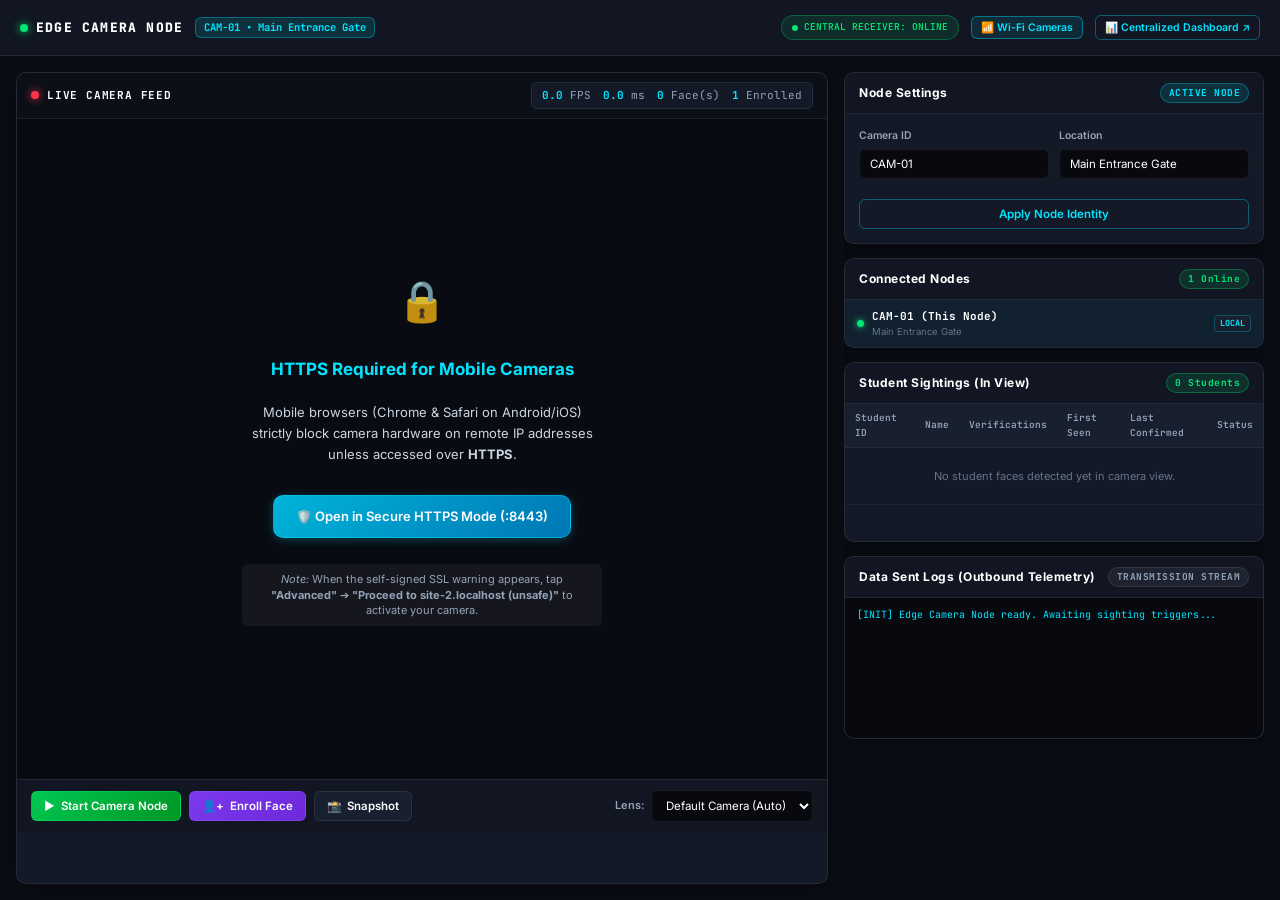
==== commit 97e879c4: "working all set" ====
--- a/web_node/static/index.html
+++ b/web_node/static/index.html
@@ -26,6 +26,9 @@
           <span class="chip-dot"></span>
           <span class="chip-text">CENTRAL RECEIVER: ONLINE</span>
         </div>
+        <button class="btn btn-outline btn-sm" id="btnWifiModal" style="color:#00e5ff; border-color: rgba(0, 229, 255, 0.4); background: rgba(0, 229, 255, 0.1);" title="Connect Mobile Cameras on Same Wi-Fi">
+          📶 Wi-Fi Cameras
+        </button>
         <a href="/dashboard" class="btn btn-outline btn-sm" target="_blank" title="Open Master Centralized Dashboard">
           📊 Centralized Dashboard ↗
         </a>
@@ -230,6 +233,69 @@
     </div>
   </div>
 
+  <!-- WI-FI & MOBILE DEVICE CONNECT MODAL -->
+  <div class="modal-backdrop" id="wifiModal">
+    <div class="modal-dialog modal-wifi-dialog">
+      <div class="modal-header">
+        <div style="display:flex; align-items:center; gap:8px;">
+          <span style="font-size:18px;">📶</span>
+          <div>
+            <h3 style="margin:0;">Connect Devices on Same Wi-Fi</h3>
+            <span style="font-size:11px; color:var(--text-muted);">Stream from mobile phones, tablets &amp; other laptops</span>
+          </div>
+        </div>
+        <button class="modal-close" id="btnCloseWifiModal">&times;</button>
+      </div>
+      <div class="modal-body">
+        <div class="wifi-modal-content">
+          <div class="wifi-qr-card-wrapper">
+            <div class="wifi-qr-box" id="wifiQrContainer"></div>
+            <div class="wifi-qr-info">
+              <span class="wifi-badge-secure">🔒 HTTPS MODE (:8443)</span>
+              <div class="wifi-qr-title">Instant Mobile Camera</div>
+              <p class="wifi-qr-desc">Scan with your phone camera to open this camera station immediately on your phone.</p>
+            </div>
+          </div>
+
+          <div class="wifi-field-group">
+            <label class="wifi-field-label">Wi-Fi / Network IP Address</label>
+            <select id="wifiIpSelect" class="form-input" style="cursor:pointer;"></select>
+          </div>
+
+          <div class="wifi-field-group">
+            <label class="wifi-field-label">Mobile Camera URL (HTTPS Required)</label>
+            <div class="wifi-input-copy-group">
+              <input type="text" id="wifiCameraUrlInput" readonly>
+              <button class="btn btn-secondary btn-sm" id="btnCopyCameraUrl">📋 Copy</button>
+            </div>
+          </div>
+
+          <div class="wifi-field-group">
+            <label class="wifi-field-label">Client Dashboard URL</label>
+            <div class="wifi-input-copy-group">
+              <input type="text" id="wifiDashboardUrlInput" readonly>
+              <button class="btn btn-secondary btn-sm" id="btnCopyDashboardUrl">📋 Copy</button>
+            </div>
+          </div>
+
+          <div class="wifi-notice-box">
+            <strong>💡 How to use with phones on same Wi-Fi:</strong>
+            <ol class="wifi-steps">
+              <li>Ensure your phone and this PC are on the <strong>same Wi-Fi network</strong>.</li>
+              <li>Scan the QR code or paste the Camera URL into Chrome or Safari.</li>
+              <li>When the self-signed SSL warning appears, tap <strong>"Advanced" ➔ "Proceed to IP (unsafe)"</strong>.</li>
+              <li>Grant camera permission — your phone immediately begins detecting &amp; recognizing faces!</li>
+            </ol>
+          </div>
+        </div>
+      </div>
+      <div class="modal-footer">
+        <button class="btn btn-secondary" id="btnDoneWifi">Done</button>
+      </div>
+    </div>
+  </div>
+
+  <script src="qrcode.min.js"></script>
   <script src="app.js"></script>
 </body>
 </html>
--- a/web_node/static/styles.css
+++ b/web_node/static/styles.css
@@ -1021,6 +1021,7 @@
   display: flex;
   flex-direction: column;
   gap: 18px;
+  width: 100%;
   animation: fadeIn 0.2s ease-in-out;
 }
 
@@ -1484,7 +1485,14 @@
   gap: 8px;
 }
 
-/* Dual Overview Split: Network Topology & Camera Matrix Side by Side */
+/* Dual Overview Split: Network Topology & Camera Matrix Side by Side (Max Height Fill) */
+#view-topology {
+  flex: 1;
+  display: flex;
+  flex-direction: column;
+  min-height: calc(100vh - 120px);
+}
+
 .dash-overview-split {
   display: grid;
   grid-template-columns: 1.15fr 1fr;
@@ -1492,6 +1500,8 @@
   align-items: stretch;
   min-width: 0;
   width: 100%;
+  flex: 1;
+  min-height: calc(100vh - 130px);
 }
 
 .dash-overview-split .topo-map-section,
@@ -1500,26 +1510,32 @@
   flex-direction: column;
   min-width: 0;
   height: 100%;
+  flex: 1;
 }
 
 .dash-overview-split .topo-map-card {
   flex: 1;
   display: flex;
   flex-direction: column;
-  min-height: 400px;
+  height: 100%;
+  min-height: calc(100vh - 200px);
 }
 
 .dash-overview-split .topo-map-canvas-wrap {
   flex: 1;
-  min-height: 340px;
-  height: auto;
+  height: 100%;
+  min-height: calc(100vh - 270px);
+  position: relative;
+  background: #05070c;
+  overflow: hidden;
 }
 
 .camera-matrix-grid-scroll {
   flex: 1;
   display: flex;
   flex-direction: column;
-  max-height: 450px;
+  height: 100%;
+  max-height: calc(100vh - 200px);
   overflow-y: auto;
   border-radius: var(--radius-md);
   padding-right: 2px;
@@ -1527,16 +1543,27 @@
 
 .camera-matrix-grid-scroll .camera-matrix-grid {
   display: grid;
-  grid-template-columns: repeat(auto-fill, minmax(240px, 1fr));
-  gap: 12px;
+  grid-template-columns: repeat(auto-fill, minmax(250px, 1fr));
+  gap: 14px;
 }
 
 @media (max-width: 1180px) {
+  #view-topology {
+    min-height: auto;
+  }
   .dash-overview-split {
     grid-template-columns: 1fr;
+    min-height: auto;
+  }
+  .dash-overview-split .topo-map-card {
+    min-height: 480px;
+  }
+  .dash-overview-split .topo-map-canvas-wrap {
+    min-height: 420px;
   }
   .camera-matrix-grid-scroll {
     max-height: none;
+    min-height: auto;
   }
 }
 
@@ -1824,6 +1851,18 @@
   overflow: hidden;
   display: flex;
   flex-direction: column;
+  transition: all 0.25s ease-in-out;
+}
+
+.dash-cam-card.is-streaming {
+  border-color: rgba(0, 230, 118, 0.45);
+  box-shadow: 0 0 16px rgba(0, 230, 118, 0.15), 0 4px 14px rgba(0, 0, 0, 0.45);
+}
+
+.dash-cam-card.offline {
+  opacity: 0.55;
+  filter: grayscale(0.5);
+  border-color: rgba(255, 255, 255, 0.05);
 }
 
 .dash-cam-header {
@@ -1835,6 +1874,19 @@
   justify-content: space-between;
 }
 
+.dash-cam-id {
+  font-family: var(--font-mono);
+  font-size: 11px;
+  font-weight: 700;
+  color: #fff;
+}
+
+.dash-cam-loc {
+  font-size: 10px;
+  color: var(--text-dim);
+  margin-left: 4px;
+}
+
 .dash-cam-title {
   display: flex;
   align-items: center;
@@ -1845,6 +1897,7 @@
   color: #fff;
 }
 
+.dash-cam-viewport,
 .dash-cam-thumb-wrap {
   position: relative;
   width: 100%;
@@ -1854,6 +1907,12 @@
   align-items: center;
   justify-content: center;
   overflow: hidden;
+}
+
+.dash-cam-card.is-streaming .badge-fps.pill-green {
+  background: rgba(0, 230, 118, 0.15);
+  color: #00e676;
+  border-color: rgba(0, 230, 118, 0.4);
 }
 
 .dash-cam-img {
@@ -2714,3 +2773,132 @@
     padding: 4px 7px;
   }
 }
+
+/* ==============================================================================
+   WI-FI & CROSS-DEVICE CONNECTIVITY MODAL
+   ============================================================================== */
+.modal-wifi-dialog {
+  max-width: 520px;
+  width: 92%;
+}
+
+.wifi-modal-content {
+  display: flex;
+  flex-direction: column;
+  gap: 16px;
+}
+
+.wifi-qr-card-wrapper {
+  display: flex;
+  align-items: center;
+  justify-content: center;
+  gap: 20px;
+  background: var(--bg-tertiary);
+  padding: 16px;
+  border-radius: var(--radius-md);
+  border: 1px solid var(--border-subtle);
+}
+
+.wifi-qr-box {
+  background: #ffffff;
+  padding: 8px;
+  border-radius: 8px;
+  box-shadow: 0 4px 14px rgba(0, 0, 0, 0.4);
+  display: flex;
+  align-items: center;
+  justify-content: center;
+  min-width: 136px;
+  min-height: 136px;
+}
+
+.wifi-qr-box canvas, .wifi-qr-box img {
+  display: block;
+}
+
+.wifi-qr-info {
+  flex: 1;
+  display: flex;
+  flex-direction: column;
+  gap: 6px;
+}
+
+.wifi-qr-title {
+  font-size: 13px;
+  font-weight: 700;
+  color: var(--accent-cyan);
+}
+
+.wifi-qr-desc {
+  font-size: 11px;
+  color: var(--text-muted);
+  line-height: 1.4;
+}
+
+.wifi-badge-secure {
+  display: inline-flex;
+  align-items: center;
+  gap: 4px;
+  font-size: 10px;
+  background: rgba(0, 229, 255, 0.12);
+  color: #00e5ff;
+  border: 1px solid rgba(0, 229, 255, 0.3);
+  padding: 2px 8px;
+  border-radius: 20px;
+  width: fit-content;
+}
+
+.wifi-field-group {
+  display: flex;
+  flex-direction: column;
+  gap: 5px;
+}
+
+.wifi-field-label {
+  font-size: 11px;
+  font-weight: 600;
+  color: var(--text-dim);
+  text-transform: uppercase;
+  letter-spacing: 0.5px;
+}
+
+.wifi-input-copy-group {
+  display: flex;
+  gap: 6px;
+}
+
+.wifi-input-copy-group input {
+  flex: 1;
+  background: #060910;
+  border: 1px solid var(--border-medium);
+  border-radius: 6px;
+  color: #fff;
+  font-size: 11.5px;
+  font-family: var(--font-mono);
+  padding: 6px 10px;
+}
+
+.wifi-notice-box {
+  background: rgba(255, 171, 0, 0.08);
+  border: 1px solid rgba(255, 171, 0, 0.25);
+  border-radius: 6px;
+  padding: 10px 12px;
+  font-size: 11px;
+  line-height: 1.5;
+  color: #e2e8f0;
+}
+
+.wifi-notice-box strong {
+  color: #ffab00;
+}
+
+.wifi-steps {
+  margin: 6px 0 0 16px;
+  padding: 0;
+  font-size: 11px;
+  color: var(--text-muted);
+}
+
+.wifi-steps li {
+  margin-bottom: 4px;
+}
+
